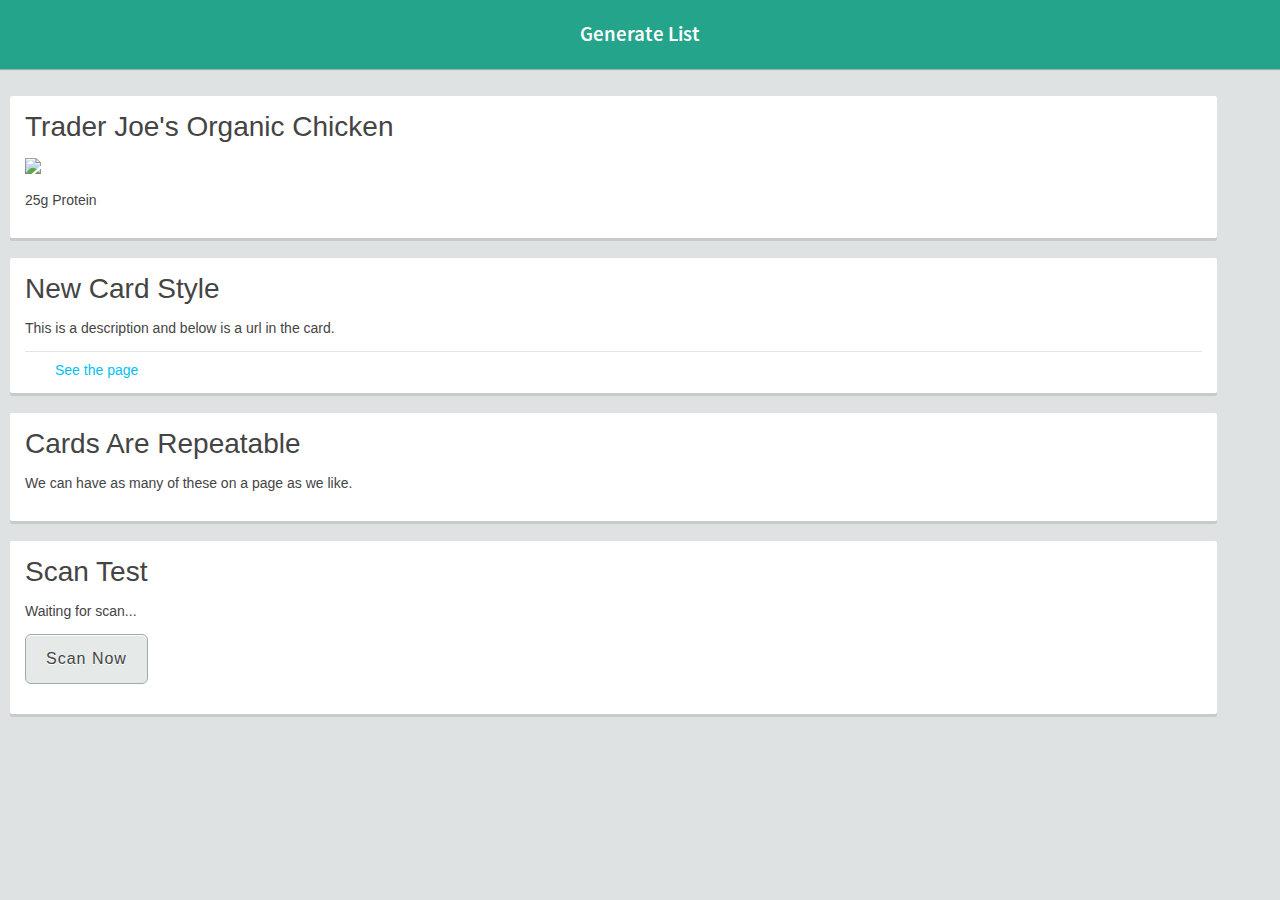
==== generate.html @ 612d846f "asdf" ====
<!DOCTYPE html>
<html>
    <head>
        <meta http-equiv="Content-Type" content="text/html; charset=UTF-8" />
        <meta name="format-detection" content="telephone=no" />
        <meta name="viewport" content="height=device-height,width=device-width,initial-scale=1.0,maximum-scale=1.0" >

        <link rel="stylesheet" type="text/css" href="css/capplication.css" />
        <link rel="stylesheet" type="text/css" href="css/card.css" />
        <link rel="stylesheet" type="text/css" href="css/topcoat-mobile-light.css" />

        <script type="text/javascript" src="js/jquery.min.js"></script>
        

        <title>Supply Source</title>
    </head>
    <body>

        <!-- Home screen -->
        <div class="topcoat-navigation-bar">
            <div class="topcoat-navigation-bar__item center full">
                <h1 class="topcoat-navigation-bar__title">Generate List</h1>
            </div>
        </div> 

            <div data-role="content">
                
                <ul class="now">
                  
                  <li><div class="card">
                    <p class="card-title">Trader Joe's Organic Chicken</p>
                    <p><img src="http://appelfellerarts.com/wp-content/uploads/2012/07/TJ_bsb.jpg" class="full" /></p>
                    <p>25g Protein </p>
                    </div>
                  </li>

                  <li><div class="card">
                    <p class="card-title">New Card Style</p>
                    <p>This is a description and below is a url in the card.</p>
                    <p class="url"><a href="http://www.google.com/landing/now/">See the page</a></p>
                  </div></li>

                  <li><div class="card">
                    <p class="card-title">Cards Are Repeatable</p>
                    <p>We can have as many of these on a page as we like.</p>
                  </div></li>
                
                  <li><div class="card">
                    <p class="card-title">Scan Test</p>
                
                    <p id="barcode">Waiting for scan...</p>
                    <p><button class="topcoat-button" onclick="barcodeScanner()">Scan Now</button></p>
                  </div></li>

                  <div id="barcode"></div>
                </ul>
    
            </div>
        </div>

        <script type="text/javascript" src="cordova.js"></script>
        <script type="text/javascript" src="barcodescanner.js"></script>
        <script type="text/javascript" src="application.js"></script> 

    </body>
</html>
---- css/card.css ----
/* Card Interface */

body {
    background: #e7e7e7;
    min-height: 100%;
    margin: auto;
}
ul.now {
    height: 100%;
    float: left;
    padding: 0;
    /* min-width:100%; */
}
ul.now li {
    float: left;
    list-style: none;
    padding: 10px;
    /* Fix for Android width */
    min-width:94.3%; 
}
div.card {
    background: #fff;
    position: relative;
    padding: 15px;
    box-shadow: 0px 3px rgba( 0, 0, 0, 0.1 );
    color: #444;
    font-size: 14px;
    -moz-border-radius: 2px;
    -webkit-border-radius: 2px;
    border-radius: 2px;
    }
    div.card p {
        margin: 0 0 15px 0;
    }
    div.card p.card-title {
        font-size: 28px;
    }
    div.card p.url {
        border-top: 1px solid #e5e5e5;
        background-image: url('http://www.eriklindemann.com/wp-content/uploads/2013/05/url.png');
        background-repeat: no-repeat;
        padding: 6px 0 0 30px;
        height: 30px;
        display: block;
        margin-bottom: -10px;
    }
    div.card p.url a {
        color: #04bff4;
        text-decoration: none;
        top: 4px;
        display: block;
        position: relative;
    }
    div.card img.full {
    width: 100%;
    /* margin: 0 0 15px -15px; */
    }
---- css/topcoat-mobile-light.css ----
/**
*
* Copyright 2012 Adobe Systems Inc.;
*
* Licensed under the Apache License, Version 2.0 (the "License");
* you may not use this file except in compliance with the License.
* You may obtain a copy of the License at
*
* http://www.apache.org/licenses/LICENSE-2.0
*
* Unless required by applicable law or agreed to in writing, software
* distributed under the License is distributed on an "AS IS" BASIS,
* WITHOUT WARRANTIES OR CONDITIONS OF ANY KIND, either express or implied.
* See the License for the specific language governing permissions and
* limitations under the License.
*
*/

.button-bar {
  display: table;
  table-layout: fixed;
  white-space: nowrap;
  margin: 0;
  padding: 0;
}

.button-bar__item {
  display: table-cell;
  width: auto;
  border-radius: 0;
}

.button-bar__item > input {
  position: absolute;
  overflow: hidden;
  padding: 0;
  border: 0;
  opacity: 0.001;
  z-index: 1;
  vertical-align: top;
  outline: none;
}

.button-bar__button {
  border-radius: inherit;
}

.button-bar__item:disabled {
  opacity: 0.3;
  cursor: default;
  pointer-events: none;
}

/**
*
* Copyright 2012 Adobe Systems Inc.;
*
* Licensed under the Apache License, Version 2.0 (the "License");
* you may not use this file except in compliance with the License.
* You may obtain a copy of the License at
*
* http://www.apache.org/licenses/LICENSE-2.0
*
* Unless required by applicable law or agreed to in writing, software
* distributed under the License is distributed on an "AS IS" BASIS,
* WITHOUT WARRANTIES OR CONDITIONS OF ANY KIND, either express or implied.
* See the License for the specific language governing permissions and
* limitations under the License.
*
*/

/**
*
* Copyright 2012 Adobe Systems Inc.;
*
* Licensed under the Apache License, Version 2.0 (the "License");
* you may not use this file except in compliance with the License.
* You may obtain a copy of the License at
*
* http://www.apache.org/licenses/LICENSE-2.0
*
* Unless required by applicable law or agreed to in writing, software
* distributed under the License is distributed on an "AS IS" BASIS,
* WITHOUT WARRANTIES OR CONDITIONS OF ANY KIND, either express or implied.
* See the License for the specific language governing permissions and
* limitations under the License.
*
*/

/**
*
* Copyright 2012 Adobe Systems Inc.;
*
* Licensed under the Apache License, Version 2.0 (the "License");
* you may not use this file except in compliance with the License.
* You may obtain a copy of the License at
*
* http://www.apache.org/licenses/LICENSE-2.0
*
* Unless required by applicable law or agreed to in writing, software
* distributed under the License is distributed on an "AS IS" BASIS,
* WITHOUT WARRANTIES OR CONDITIONS OF ANY KIND, either express or implied.
* See the License for the specific language governing permissions and
* limitations under the License.
*
*/

.button,
.topcoat-button,
.topcoat-button--quiet,
.topcoat-button--large,
.topcoat-button--large--quiet,
.topcoat-button--cta,
.topcoat-button--large--cta,
.topcoat-button-bar__button,
.topcoat-button-bar__button--large {
  position: relative;
  display: inline-block;
  vertical-align: top;
  -moz-box-sizing: border-box;
  box-sizing: border-box;
  background-clip: padding-box;
  padding: 0;
  margin: 0;
  font: inherit;
  color: inherit;
  background: transparent;
  border: none;
  cursor: default;
  -webkit-user-select: none;
  -moz-user-select: none;
  -ms-user-select: none;
  user-select: none;
  text-overflow: ellipsis;
  white-space: nowrap;
  overflow: hidden;
  text-decoration: none;
}

.button--quiet {
  background: transparent;
  border: 1px solid transparent;
  box-shadow: none;
}

.button--disabled,
.topcoat-button:disabled,
.topcoat-button--quiet:disabled,
.topcoat-button--large:disabled,
.topcoat-button--large--quiet:disabled,
.topcoat-button--cta:disabled,
.topcoat-button--large--cta:disabled,
.topcoat-button-bar__button:disabled,
.topcoat-button-bar__button--large:disabled {
  opacity: 0.3;
  cursor: default;
  pointer-events: none;
}

.topcoat-button,
.topcoat-button--quiet,
.topcoat-button--large,
.topcoat-button--large--quiet,
.topcoat-button--cta,
.topcoat-button--large--cta,
.topcoat-button-bar__button,
.topcoat-button-bar__button--large {
  padding: 0 1.25rem;
  font-size: 16px;
  line-height: 3rem;
  letter-spacing: 1px;
  color: #454545;
  text-shadow: 0 1px #fff;
  vertical-align: top;
  background-color: #e5e9e8;
  box-shadow: inset 0 1px #fff;
  border: 1px solid #9daca9;
  border-radius: 6px;
}

.topcoat-button:hover,
.topcoat-button--quiet:hover,
.topcoat-button--large:hover,
.topcoat-button--large--quiet:hover,
.topcoat-button-bar__button:hover,
.topcoat-button-bar__button--large:hover {
  background-color: #eff1f1;
}

.topcoat-button:focus,
.topcoat-button--quiet:focus,
.topcoat-button--quiet:hover:focus,
.topcoat-button--large:focus,
.topcoat-button--large--quiet:focus,
.topcoat-button--large--quiet:hover:focus,
.topcoat-button--cta:focus,
.topcoat-button--large--cta:focus,
.topcoat-button-bar__button:focus,
.topcoat-button-bar__button--large:focus {
  border: 1px solid #0036ff;
  box-shadow: inset 0 1px rgba(255,255,255,0.36), 0 0 0 2px #6fb5f1;
  outline: 0;
}

.topcoat-button:active,
.topcoat-button--large:active,
.topcoat-button-bar__button:active,
.topcoat-button-bar__button--large:active,
:checked + .topcoat-button-bar__button {
  border: 1px solid #9daca9;
  background-color: #d2d6d6;
  box-shadow: inset 0 1px rgba(0,0,0,0.1);
}

.topcoat-button--quiet {
  background: transparent;
  border: 1px solid transparent;
  box-shadow: none;
}

.topcoat-button--quiet:hover,
.topcoat-button--large--quiet:hover {
  text-shadow: 0 1px #fff;
  border: 1px solid #9daca9;
  box-shadow: inset 0 1px #fff;
}

.topcoat-button--quiet:active,
.topcoat-button--quiet:focus:active,
.topcoat-button--large--quiet:active,
.topcoat-button--large--quiet:focus:active {
  color: #454545;
  text-shadow: 0 1px #fff;
  background-color: #d2d6d6;
  border: 1px solid #9daca9;
  box-shadow: inset 0 1px rgba(0,0,0,0.1);
}

.topcoat-button--large,
.topcoat-button--large--quiet,
.topcoat-button-bar__button--large {
  font-size: 1.3rem;
  font-weight: 400;
  line-height: 4.375rem;
  padding: 0 1.25rem;
}

.topcoat-button--large--quiet {
  background: transparent;
  border: 1px solid transparent;
  box-shadow: none;
}

.topcoat-button--cta,
.topcoat-button--large--cta {
  border: 1px solid #134f7f;
  background-color: #288edf;
  box-shadow: inset 0 1px rgba(255,255,255,0.36);
  color: #fff;
  font-weight: 500;
  text-shadow: 0 -1px rgba(0,0,0,0.36);
}

.topcoat-button--cta:hover,
.topcoat-button--large--cta:hover {
  background-color: #4ca1e4;
}

.topcoat-button--cta:active,
.topcoat-button--large--cta:active {
  background-color: #1e7dc8;
  box-shadow: inset 0 1px rgba(0,0,0,0.12);
}

.topcoat-button--large--cta {
  font-size: 1.3rem;
  font-weight: 400;
  line-height: 4.375rem;
  padding: 0 1.25rem;
}

.button-bar,
.topcoat-button-bar {
  display: table;
  table-layout: fixed;
  white-space: nowrap;
  margin: 0;
  padding: 0;
}

.button-bar__item,
.topcoat-button-bar__item {
  display: table-cell;
  width: auto;
  border-radius: 0;
}

.button-bar__item > input,
.topcoat-button-bar__item > input {
  position: absolute;
  overflow: hidden;
  padding: 0;
  border: 0;
  opacity: 0.001;
  z-index: 1;
  vertical-align: top;
  outline: none;
}

.button-bar__button {
  border-radius: inherit;
}

.button-bar__item:disabled {
  opacity: 0.3;
  cursor: default;
  pointer-events: none;
}

/* topdoc
  name: Button Bar
  description: Component of grouped buttons
  modifiers:
    :disabled: Disabled state
  markup:
    <div class="topcoat-button-bar">
      <div class="topcoat-button-bar__item">
        <button class="topcoat-button-bar__button">One</button>
      </div>
      <div class="topcoat-button-bar__item">
        <button class="topcoat-button-bar__button">Two</button>
      </div>
      <div class="topcoat-button-bar__item">
        <button class="topcoat-button-bar__button">Three</button>
      </div>
    </div>
  examples:
    mobile button bar: http://codepen.io/Topcoat/pen/kdKyg
  tags:
    - desktop
    - light
    - dark
    - mobile
    - button
    - group
    - bar
*/

.topcoat-button-bar > .topcoat-button-bar__item:first-child {
  border-top-left-radius: 6px;
  border-bottom-left-radius: 6px;
}

.topcoat-button-bar > .topcoat-button-bar__item:last-child {
  border-top-right-radius: 6px;
  border-bottom-right-radius: 6px;
}

.topcoat-button-bar__item:first-child > .topcoat-button-bar__button,
.topcoat-button-bar__item:first-child > .topcoat-button-bar__button--large {
  border-right: none;
}

.topcoat-button-bar__item:last-child > .topcoat-button-bar__button,
.topcoat-button-bar__item:last-child > .topcoat-button-bar__button--large {
  border-left: none;
}

.topcoat-button-bar__button {
  border-radius: inherit;
}

.topcoat-button-bar__button:focus,
.topcoat-button-bar__button--large:focus {
  z-index: 1;
}

/* topdoc
  name: Large Button Bar
  description: A button bar, only larger
  modifiers:
    :disabled: Disabled state
  markup:
    <div class="topcoat-button-bar">
      <div class="topcoat-button-bar__item">
        <button class="topcoat-button-bar__button--large">One</button>
      </div>
      <div class="topcoat-button-bar__item">
        <button class="topcoat-button-bar__button--large">Two</button>
      </div>
      <div class="topcoat-button-bar__item">
        <button class="topcoat-button-bar__button--large">Three</button>
      </div>
    </div>
  tags:
    - desktop
    - light
    - dark
    - mobile
    - button
    - group
    - bar
    - large
*/

.topcoat-button-bar__button--large {
  border-radius: inherit;
}

/**
*
* Copyright 2012 Adobe Systems Inc.;
*
* Licensed under the Apache License, Version 2.0 (the "License");
* you may not use this file except in compliance with the License.
* You may obtain a copy of the License at
*
* http://www.apache.org/licenses/LICENSE-2.0
*
* Unless required by applicable law or agreed to in writing, software
* distributed under the License is distributed on an "AS IS" BASIS,
* WITHOUT WARRANTIES OR CONDITIONS OF ANY KIND, either express or implied.
* See the License for the specific language governing permissions and
* limitations under the License.
*
*/

.button {
  position: relative;
  display: inline-block;
  vertical-align: top;
  -moz-box-sizing: border-box;
  box-sizing: border-box;
  background-clip: padding-box;
  padding: 0;
  margin: 0;
  font: inherit;
  color: inherit;
  background: transparent;
  border: none;
  cursor: default;
  -webkit-user-select: none;
  -moz-user-select: none;
  -ms-user-select: none;
  user-select: none;
  text-overflow: ellipsis;
  white-space: nowrap;
  overflow: hidden;
  text-decoration: none;
}

.button--quiet {
  background: transparent;
  border: 1px solid transparent;
  box-shadow: none;
}

.button--disabled {
  opacity: 0.3;
  cursor: default;
  pointer-events: none;
}

/**
*
* Copyright 2012 Adobe Systems Inc.;
*
* Licensed under the Apache License, Version 2.0 (the "License");
* you may not use this file except in compliance with the License.
* You may obtain a copy of the License at
*
* http://www.apache.org/licenses/LICENSE-2.0
*
* Unless required by applicable law or agreed to in writing, software
* distributed under the License is distributed on an "AS IS" BASIS,
* WITHOUT WARRANTIES OR CONDITIONS OF ANY KIND, either express or implied.
* See the License for the specific language governing permissions and
* limitations under the License.
*
*/

/**
*
* Copyright 2012 Adobe Systems Inc.;
*
* Licensed under the Apache License, Version 2.0 (the "License");
* you may not use this file except in compliance with the License.
* You may obtain a copy of the License at
*
* http://www.apache.org/licenses/LICENSE-2.0
*
* Unless required by applicable law or agreed to in writing, software
* distributed under the License is distributed on an "AS IS" BASIS,
* WITHOUT WARRANTIES OR CONDITIONS OF ANY KIND, either express or implied.
* See the License for the specific language governing permissions and
* limitations under the License.
*
*/

/**
*
* Copyright 2012 Adobe Systems Inc.;
*
* Licensed under the Apache License, Version 2.0 (the "License");
* you may not use this file except in compliance with the License.
* You may obtain a copy of the License at
*
* http://www.apache.org/licenses/LICENSE-2.0
*
* Unless required by applicable law or agreed to in writing, software
* distributed under the License is distributed on an "AS IS" BASIS,
* WITHOUT WARRANTIES OR CONDITIONS OF ANY KIND, either express or implied.
* See the License for the specific language governing permissions and
* limitations under the License.
*
*/

.button,
.topcoat-button,
.topcoat-button--quiet,
.topcoat-button--large,
.topcoat-button--large--quiet,
.topcoat-button--cta,
.topcoat-button--large--cta {
  position: relative;
  display: inline-block;
  vertical-align: top;
  -moz-box-sizing: border-box;
  box-sizing: border-box;
  background-clip: padding-box;
  padding: 0;
  margin: 0;
  font: inherit;
  color: inherit;
  background: transparent;
  border: none;
  cursor: default;
  -webkit-user-select: none;
  -moz-user-select: none;
  -ms-user-select: none;
  user-select: none;
  text-overflow: ellipsis;
  white-space: nowrap;
  overflow: hidden;
  text-decoration: none;
}

.button--quiet {
  background: transparent;
  border: 1px solid transparent;
  box-shadow: none;
}

.button--disabled,
.topcoat-button:disabled,
.topcoat-button--quiet:disabled,
.topcoat-button--large:disabled,
.topcoat-button--large--quiet:disabled,
.topcoat-button--cta:disabled,
.topcoat-button--large--cta:disabled {
  opacity: 0.3;
  cursor: default;
  pointer-events: none;
}

/* topdoc
  name: Button
  description: A simple button
  modifiers:
    :active: Active state
    :disabled: Disabled state
    :hover: Hover state
    :focus: Focused
  markup:
    <button class="topcoat-button">Button</button>
    <button class="topcoat-button" disabled>Button</button>
  examples:
    mobile button: http://codepen.io/Topcoat/pen/DpKtf
  tags:
    - desktop
    - light
    - mobile
    - button
*/

.topcoat-button,
.topcoat-button--quiet,
.topcoat-button--large,
.topcoat-button--large--quiet,
.topcoat-button--cta,
.topcoat-button--large--cta {
  padding: 0 1.25rem;
  font-size: 16px;
  line-height: 3rem;
  letter-spacing: 1px;
  color: #454545;
  text-shadow: 0 1px #fff;
  vertical-align: top;
  background-color: #e5e9e8;
  box-shadow: inset 0 1px #fff;
  border: 1px solid #9daca9;
  border-radius: 6px;
}

.topcoat-button:hover,
.topcoat-button--quiet:hover,
.topcoat-button--large:hover,
.topcoat-button--large--quiet:hover {
  background-color: #eff1f1;
}

.topcoat-button:focus,
.topcoat-button--quiet:focus,
.topcoat-button--quiet:hover:focus,
.topcoat-button--large:focus,
.topcoat-button--large--quiet:focus,
.topcoat-button--large--quiet:hover:focus,
.topcoat-button--cta:focus,
.topcoat-button--large--cta:focus {
  border: 1px solid #0036ff;
  box-shadow: inset 0 1px rgba(255,255,255,0.36), 0 0 0 2px #6fb5f1;
  outline: 0;
}

.topcoat-button:active,
.topcoat-button--large:active {
  border: 1px solid #9daca9;
  background-color: #d2d6d6;
  box-shadow: inset 0 1px rgba(0,0,0,0.1);
}

/* topdoc
  name: Quiet Button
  description: A simple, yet quiet button
  modifiers:
    :active: Quiet button active state
    :disabled: Disabled state
    :hover: Hover state
    :focus: Focused
  markup:
    <button class="topcoat-button--quiet">Button</button>
    <button class="topcoat-button--quiet" disabled>Button</button>
  tags:
    - desktop
    - light
    - mobile
    - button
    - quiet
*/

.topcoat-button--quiet {
  background: transparent;
  border: 1px solid transparent;
  box-shadow: none;
}

.topcoat-button--quiet:hover,
.topcoat-button--large--quiet:hover {
  text-shadow: 0 1px #fff;
  border: 1px solid #9daca9;
  box-shadow: inset 0 1px #fff;
}

.topcoat-button--quiet:active,
.topcoat-button--quiet:focus:active,
.topcoat-button--large--quiet:active,
.topcoat-button--large--quiet:focus:active {
  color: #454545;
  text-shadow: 0 1px #fff;
  background-color: #d2d6d6;
  border: 1px solid #9daca9;
  box-shadow: inset 0 1px rgba(0,0,0,0.1);
}

/* topdoc
  name: Large Button
  description: A big ol button
  modifiers:
    :active: Active state
    :disabled: Disabled state
    :hover: Hover state
    :focus: Focused
  markup:
    <button class="topcoat-button--large" >Button</button>
    <button class="topcoat-button--large" disabled>Button</button>
  tags:
    - desktop
    - light
    - mobile
    - button
    - large
*/

.topcoat-button--large,
.topcoat-button--large--quiet {
  font-size: 1.3rem;
  font-weight: 400;
  line-height: 4.375rem;
  padding: 0 1.25rem;
}

/* topdoc
  name: Large Quiet Button
  description: A large, yet quiet button
  modifiers:
    :active: Active state
    :disabled: Disabled state
    :hover: Hover state
    :focus: Focused
  markup:
    <button class="topcoat-button--large--quiet" >Button</button>
    <button class="topcoat-button--large--quiet" disabled>Button</button>
  tags:
    - desktop
    - light
    - mobile
    - button
    - large
    - quiet
*/

.topcoat-button--large--quiet {
  background: transparent;
  border: 1px solid transparent;
  box-shadow: none;
}

/* topdoc
  name: Call To Action Button
  description: A CALL TO ARMS, er, ACTION!
  modifiers:
    :active: Active state
    :disabled: Disabled state
    :hover: Hover state
    :focus: Focused
  markup:
    <button class="topcoat-button--cta" >Button</button>
    <button class="topcoat-button--cta" disabled>Button</button>
  tags:
    - desktop
    - light
    - mobile
    - button
    - call to action
*/

.topcoat-button--cta,
.topcoat-button--large--cta {
  border: 1px solid #134f7f;
  background-color: #288edf;
  box-shadow: inset 0 1px rgba(255,255,255,0.36);
  color: #fff;
  font-weight: 500;
  text-shadow: 0 -1px rgba(0,0,0,0.36);
}

.topcoat-button--cta:hover,
.topcoat-button--large--cta:hover {
  background-color: #4ca1e4;
}

.topcoat-button--cta:active,
.topcoat-button--large--cta:active {
  background-color: #1e7dc8;
  box-shadow: inset 0 1px rgba(0,0,0,0.12);
}

/* topdoc
  name: Large Call To Action Button
  description: Like call to action, but bigger
  modifiers:
    :active: Active state
    :disabled: Disabled state
    :hover: Hover state
    :focus: Focused
  markup:
    <button class="topcoat-button--large--cta" >Button</button>
    <button class="topcoat-button--large--cta" disabled>Button</button>
  tags:
    - desktop
    - light
    - mobile
    - button
    - large
    - call to action
*/

.topcoat-button--large--cta {
  font-size: 1.3rem;
  font-weight: 400;
  line-height: 4.375rem;
  padding: 0 1.25rem;
}

/**
*
* Copyright 2012 Adobe Systems Inc.;
*
* Licensed under the Apache License, Version 2.0 (the "License");
* you may not use this file except in compliance with the License.
* You may obtain a copy of the License at
*
* http://www.apache.org/licenses/LICENSE-2.0
*
* Unless required by applicable law or agreed to in writing, software
* distributed under the License is distributed on an "AS IS" BASIS,
* WITHOUT WARRANTIES OR CONDITIONS OF ANY KIND, either express or implied.
* See the License for the specific language governing permissions and
* limitations under the License.
*
*/

input[type="checkbox"] {
  position: absolute;
  overflow: hidden;
  padding: 0;
  border: 0;
  opacity: 0.001;
  z-index: 1;
  vertical-align: top;
  outline: none;
}

.checkbox {
  -moz-box-sizing: border-box;
  box-sizing: border-box;
  background-clip: padding-box;
  position: relative;
  display: inline-block;
  vertical-align: top;
  cursor: default;
  -webkit-user-select: none;
  -moz-user-select: none;
  -ms-user-select: none;
  user-select: none;
}

.checkbox__label {
  position: relative;
  display: inline-block;
  vertical-align: top;
  cursor: default;
  -webkit-user-select: none;
  -moz-user-select: none;
  -ms-user-select: none;
  user-select: none;
}

.checkbox--disabled {
  opacity: 0.3;
  cursor: default;
  pointer-events: none;
}

.checkbox:before,
.checkbox:after {
  content: '';
  position: absolute;
}

.checkbox:before {
  -moz-box-sizing: border-box;
  box-sizing: border-box;
  background-clip: padding-box;
}

/**
*
* Copyright 2012 Adobe Systems Inc.;
*
* Licensed under the Apache License, Version 2.0 (the "License");
* you may not use this file except in compliance with the License.
* You may obtain a copy of the License at
*
* http://www.apache.org/licenses/LICENSE-2.0
*
* Unless required by applicable law or agreed to in writing, software
* distributed under the License is distributed on an "AS IS" BASIS,
* WITHOUT WARRANTIES OR CONDITIONS OF ANY KIND, either express or implied.
* See the License for the specific language governing permissions and
* limitations under the License.
*
*/

/**
*
* Copyright 2012 Adobe Systems Inc.;
*
* Licensed under the Apache License, Version 2.0 (the "License");
* you may not use this file except in compliance with the License.
* You may obtain a copy of the License at
*
* http://www.apache.org/licenses/LICENSE-2.0
*
* Unless required by applicable law or agreed to in writing, software
* distributed under the License is distributed on an "AS IS" BASIS,
* WITHOUT WARRANTIES OR CONDITIONS OF ANY KIND, either express or implied.
* See the License for the specific language governing permissions and
* limitations under the License.
*
*/

/**
*
* Copyright 2012 Adobe Systems Inc.;
*
* Licensed under the Apache License, Version 2.0 (the "License");
* you may not use this file except in compliance with the License.
* You may obtain a copy of the License at
*
* http://www.apache.org/licenses/LICENSE-2.0
*
* Unless required by applicable law or agreed to in writing, software
* distributed under the License is distributed on an "AS IS" BASIS,
* WITHOUT WARRANTIES OR CONDITIONS OF ANY KIND, either express or implied.
* See the License for the specific language governing permissions and
* limitations under the License.
*
*/

input[type="checkbox"] {
  position: absolute;
  overflow: hidden;
  padding: 0;
  border: 0;
  opacity: 0.001;
  z-index: 1;
  vertical-align: top;
  outline: none;
}

.checkbox,
.topcoat-checkbox__checkmark {
  -moz-box-sizing: border-box;
  box-sizing: border-box;
  background-clip: padding-box;
  position: relative;
  display: inline-block;
  vertical-align: top;
  cursor: default;
  -webkit-user-select: none;
  -moz-user-select: none;
  -ms-user-select: none;
  user-select: none;
}

.checkbox__label,
.topcoat-checkbox {
  position: relative;
  display: inline-block;
  vertical-align: top;
  cursor: default;
  -webkit-user-select: none;
  -moz-user-select: none;
  -ms-user-select: none;
  user-select: none;
}

.checkbox--disabled,
input[type="checkbox"]:disabled + .topcoat-checkbox__checkmark {
  opacity: 0.3;
  cursor: default;
  pointer-events: none;
}

.checkbox:before,
.checkbox:after,
.topcoat-checkbox__checkmark:before,
.topcoat-checkbox__checkmark:after {
  content: '';
  position: absolute;
}

.checkbox:before,
.topcoat-checkbox__checkmark:before {
  -moz-box-sizing: border-box;
  box-sizing: border-box;
  background-clip: padding-box;
}

/* topdoc
  name: Checkbox
  description: Default skin for Topcoat checkbox
  modifiers:
    :focus: Focus state
    :disabled: Disabled state
  markup:
    <label class="topcoat-checkbox">
      <input type="checkbox">
      <div class="topcoat-checkbox__checkmark"></div>
      Default
    </label>
    <br>
    <br>
    <label class="topcoat-checkbox">
      <input type="checkbox" disabled>
      <div class="topcoat-checkbox__checkmark"></div>
      Disabled
    </label>
  examples:
    mobile checkbox: http://codepen.io/Topcoat/pen/piHcs
  tags:
    - desktop
    - light
    - mobile
    - checkbox
*/

.topcoat-checkbox__checkmark {
  height: 2rem;
}

input[type="checkbox"] {
  height: 2rem;
  width: 2rem;
  margin-top: 0;
  margin-right: -2rem;
  margin-bottom: -2rem;
  margin-left: 0;
}

input[type="checkbox"]:checked + .topcoat-checkbox__checkmark:after {
  opacity: 1;
}

.topcoat-checkbox {
  line-height: 2rem;
}

.topcoat-checkbox__checkmark:before {
  width: 2rem;
  height: 2rem;
  background: #e5e9e8;
  border: 1px solid #9daca9;
  border-radius: 3px;
  box-shadow: inset 0 1px #fff;
}

.topcoat-checkbox__checkmark {
  width: 2rem;
  height: 2rem;
}

.topcoat-checkbox__checkmark:after {
  top: 1px;
  left: 2px;
  opacity: 0;
  width: 28px;
  height: 11px;
  background: transparent;
  border: 7px solid #454545;
  border-width: 7px;
  border-top: none;
  border-right: none;
  border-radius: 2px;
  -webkit-transform: rotate(-50deg);
  -ms-transform: rotate(-50deg);
  transform: rotate(-50deg);
}

input[type="checkbox"]:focus + .topcoat-checkbox__checkmark:before {
  border: 1px solid #0036ff;
  box-shadow: inset 0 1px rgba(255,255,255,0.36), 0 0 0 2px #6fb5f1;
}

input[type="checkbox"]:active + .topcoat-checkbox__checkmark:before {
  border: 1px solid #9daca9;
  background-color: #d2d6d6;
  box-shadow: inset 0 1px rgba(0,0,0,0.1);
}

input[type="checkbox"]:disabled:active + .topcoat-checkbox__checkmark:before {
  border: 1px solid #9daca9;
  background: #e5e9e8;
  box-shadow: inset 0 1px #fff;
}

/**
*
* Copyright 2012 Adobe Systems Inc.;
*
* Licensed under the Apache License, Version 2.0 (the "License");
* you may not use this file except in compliance with the License.
* You may obtain a copy of the License at
*
* http://www.apache.org/licenses/LICENSE-2.0
*
* Unless required by applicable law or agreed to in writing, software
* distributed under the License is distributed on an "AS IS" BASIS,
* WITHOUT WARRANTIES OR CONDITIONS OF ANY KIND, either express or implied.
* See the License for the specific language governing permissions and
* limitations under the License.
*
*/

/**
*
* Copyright 2012 Adobe Systems Inc.;
*
* Licensed under the Apache License, Version 2.0 (the "License");
* you may not use this file except in compliance with the License.
* You may obtain a copy of the License at
*
* http://www.apache.org/licenses/LICENSE-2.0
*
* Unless required by applicable law or agreed to in writing, software
* distributed under the License is distributed on an "AS IS" BASIS,
* WITHOUT WARRANTIES OR CONDITIONS OF ANY KIND, either express or implied.
* See the License for the specific language governing permissions and
* limitations under the License.
*
*/

.button,
.topcoat-icon-button,
.topcoat-icon-button--quiet,
.topcoat-icon-button--large,
.topcoat-icon-button--large--quiet {
  position: relative;
  display: inline-block;
  vertical-align: top;
  -moz-box-sizing: border-box;
  box-sizing: border-box;
  background-clip: padding-box;
  padding: 0;
  margin: 0;
  font: inherit;
  color: inherit;
  background: transparent;
  border: none;
  cursor: default;
  -webkit-user-select: none;
  -moz-user-select: none;
  -ms-user-select: none;
  user-select: none;
  text-overflow: ellipsis;
  white-space: nowrap;
  overflow: hidden;
  text-decoration: none;
}

.button--quiet {
  background: transparent;
  border: 1px solid transparent;
  box-shadow: none;
}

.button--disabled,
.topcoat-icon-button:disabled,
.topcoat-icon-button--quiet:disabled,
.topcoat-icon-button--large:disabled,
.topcoat-icon-button--large--quiet:disabled {
  opacity: 0.3;
  cursor: default;
  pointer-events: none;
}

/* topdoc
  name: Icon Button
  description: Like button, but it has an icon.
  modifiers:
    :active: Active state
    :disabled: Disabled state
    :hover: Hover state
    :focus: Focused
  markup:
    <button class="topcoat-icon-button">
      <span class="topcoat-icon" style="background-color:#A5A7A7;"></span>
    </button>
    <button class="topcoat-icon-button" disabled>
      <span class="topcoat-icon" style="background-color:#A5A7A7;"></span>
    </button>
  tags:
    - desktop
    - light
    - mobile
    - button
    - icon
*/

.topcoat-icon-button,
.topcoat-icon-button--quiet,
.topcoat-icon-button--large,
.topcoat-icon-button--large--quiet {
  padding: 0 0.75rem;
  line-height: 3rem;
  letter-spacing: 1px;
  color: #454545;
  text-shadow: 0 1px #fff;
  vertical-align: baseline;
  background-color: #e5e9e8;
  box-shadow: inset 0 1px #fff;
  border: 1px solid #9daca9;
  border-radius: 6px;
}

.topcoat-icon-button:hover,
.topcoat-icon-button--quiet:hover,
.topcoat-icon-button--large:hover,
.topcoat-icon-button--large--quiet:hover {
  background-color: #eff1f1;
}

.topcoat-icon-button:focus,
.topcoat-icon-button--quiet:focus,
.topcoat-icon-button--quiet:hover:focus,
.topcoat-icon-button--large:focus,
.topcoat-icon-button--large--quiet:focus,
.topcoat-icon-button--large--quiet:hover:focus {
  border: 1px solid #0036ff;
  box-shadow: inset 0 1px rgba(255,255,255,0.36), 0 0 0 2px #6fb5f1;
  outline: 0;
}

.topcoat-icon-button:active,
.topcoat-icon-button--large:active {
  border: 1px solid #9daca9;
  background-color: #d2d6d6;
  box-shadow: inset 0 1px rgba(0,0,0,0.1);
}

/* topdoc
  name: Quiet Icon Button
  description: Like quiet button, but it has an icon.
  modifiers:
    :active: Active state
    :disabled: Disabled state
    :hover: Hover state
    :focus: Focused
  markup:
    <button class="topcoat-icon-button--quiet">
      <span class="topcoat-icon" style="background-color:#A5A7A7;"></span>
    </button>
    <button class="topcoat-icon-button--quiet" disabled>
      <span class="topcoat-icon" style="background-color:#A5A7A7;"></span>
    </button>
  tags:
    - desktop
    - light
    - mobile
    - button
    - icon
    - quiet
*/

.topcoat-icon-button--quiet {
  background: transparent;
  border: 1px solid transparent;
  box-shadow: none;
}

.topcoat-icon-button--quiet:hover,
.topcoat-icon-button--large--quiet:hover {
  text-shadow: 0 1px #fff;
  border: 1px solid #9daca9;
  box-shadow: inset 0 1px #fff;
}

.topcoat-icon-button--quiet:active,
.topcoat-icon-button--quiet:focus:active,
.topcoat-icon-button--large--quiet:active,
.topcoat-icon-button--large--quiet:focus:active {
  color: #454545;
  text-shadow: 0 1px #fff;
  background-color: #d2d6d6;
  border: 1px solid #9daca9;
  box-shadow: inset 0 1px rgba(0,0,0,0.1);
}

/* topdoc
  name: Large Icon Button
  description: Like large button, but it has an icon.
  modifiers:
    :active: Active state
    :disabled: Disabled state
    :hover: Hover state
    :focus: Focused
  markup:
    <button class="topcoat-icon-button--large">
      <span class="topcoat-icon--large" style="background-color:#A5A7A7;"></span>
    </button>
    <button class="topcoat-icon-button--large" disabled>
      <span class="topcoat-icon--large" style="background-color:#A5A7A7;"></span>
    </button>
  tags:
    - desktop
    - light
    - mobile
    - button
    - icon
    - large
*/

.topcoat-icon-button--large,
.topcoat-icon-button--large--quiet {
  width: 4.375rem;
  height: 4.375rem;
  line-height: 4.375rem;
}

/* topdoc
  name: Large Quiet Icon Button
  description: Like large button, but it has an icon and this one is quiet.
  modifiers:
    :active: Active state
    :disabled: Disabled state
    :hover: Hover state
  markup:
    <button class="topcoat-icon-button--large--quiet">
      <span class="topcoat-icon--large" style="background-color:#A5A7A7;"></span>
    </button>
    <button class="topcoat-icon-button--large--quiet" disabled>
      <span class="topcoat-icon--large" style="background-color:#A5A7A7;"></span>
    </button>
  tags:
    - desktop
    - light
    - mobile
    - button
    - icon
    - large
    - quiet
*/

.topcoat-icon-button--large--quiet {
  background: transparent;
  border: 1px solid transparent;
  box-shadow: none;
}

.topcoat-icon,
.topcoat-icon--large {
  position: relative;
  display: inline-block;
  vertical-align: top;
  overflow: hidden;
  width: 1.62rem;
  height: 1.62rem;
  vertical-align: middle;
  top: -1px;
}

.topcoat-icon--large {
  width: 2.499999998125rem;
  height: 2.499999998125rem;
  top: -2px;
}

/**
*
* Copyright 2012 Adobe Systems Inc.;
*
* Licensed under the Apache License, Version 2.0 (the "License");
* you may not use this file except in compliance with the License.
* You may obtain a copy of the License at
*
* http://www.apache.org/licenses/LICENSE-2.0
*
* Unless required by applicable law or agreed to in writing, software
* distributed under the License is distributed on an "AS IS" BASIS,
* WITHOUT WARRANTIES OR CONDITIONS OF ANY KIND, either express or implied.
* See the License for the specific language governing permissions and
* limitations under the License.
*
*/

/**
*
* Copyright 2012 Adobe Systems Inc.;
*
* Licensed under the Apache License, Version 2.0 (the "License");
* you may not use this file except in compliance with the License.
* You may obtain a copy of the License at
*
* http://www.apache.org/licenses/LICENSE-2.0
*
* Unless required by applicable law or agreed to in writing, software
* distributed under the License is distributed on an "AS IS" BASIS,
* WITHOUT WARRANTIES OR CONDITIONS OF ANY KIND, either express or implied.
* See the License for the specific language governing permissions and
* limitations under the License.
*
*/

.input {
  padding: 0;
  margin: 0;
  font: inherit;
  color: inherit;
  background: transparent;
  border: none;
  -moz-box-sizing: border-box;
  box-sizing: border-box;
  background-clip: padding-box;
  vertical-align: top;
  outline: none;
}

.input:disabled {
  opacity: 0.3;
  cursor: default;
  pointer-events: none;
}

/**
*
* Copyright 2012 Adobe Systems Inc.;
*
* Licensed under the Apache License, Version 2.0 (the "License");
* you may not use this file except in compliance with the License.
* You may obtain a copy of the License at
*
* http://www.apache.org/licenses/LICENSE-2.0
*
* Unless required by applicable law or agreed to in writing, software
* distributed under the License is distributed on an "AS IS" BASIS,
* WITHOUT WARRANTIES OR CONDITIONS OF ANY KIND, either express or implied.
* See the License for the specific language governing permissions and
* limitations under the License.
*
*/

/**
*
* Copyright 2012 Adobe Systems Inc.;
*
* Licensed under the Apache License, Version 2.0 (the "License");
* you may not use this file except in compliance with the License.
* You may obtain a copy of the License at
*
* http://www.apache.org/licenses/LICENSE-2.0
*
* Unless required by applicable law or agreed to in writing, software
* distributed under the License is distributed on an "AS IS" BASIS,
* WITHOUT WARRANTIES OR CONDITIONS OF ANY KIND, either express or implied.
* See the License for the specific language governing permissions and
* limitations under the License.
*
*/

.list {
  padding: 0;
  margin: 0;
  font: inherit;
  color: inherit;
  background: transparent;
  border: none;
  cursor: default;
  -webkit-user-select: none;
  -moz-user-select: none;
  -ms-user-select: none;
  user-select: none;
  overflow: auto;
  -webkit-overflow-scrolling: touch;
}

.list__header {
  margin: 0;
}

.list__container {
  padding: 0;
  margin: 0;
  list-style-type: none;
}

.list__item {
  margin: 0;
  padding: 0;
}

/**
*
* Copyright 2012 Adobe Systems Inc.;
*
* Licensed under the Apache License, Version 2.0 (the "License");
* you may not use this file except in compliance with the License.
* You may obtain a copy of the License at
*
* http://www.apache.org/licenses/LICENSE-2.0
*
* Unless required by applicable law or agreed to in writing, software
* distributed under the License is distributed on an "AS IS" BASIS,
* WITHOUT WARRANTIES OR CONDITIONS OF ANY KIND, either express or implied.
* See the License for the specific language governing permissions and
* limitations under the License.
*
*/

/**
*
* Copyright 2012 Adobe Systems Inc.;
*
* Licensed under the Apache License, Version 2.0 (the "License");
* you may not use this file except in compliance with the License.
* You may obtain a copy of the License at
*
* http://www.apache.org/licenses/LICENSE-2.0
*
* Unless required by applicable law or agreed to in writing, software
* distributed under the License is distributed on an "AS IS" BASIS,
* WITHOUT WARRANTIES OR CONDITIONS OF ANY KIND, either express or implied.
* See the License for the specific language governing permissions and
* limitations under the License.
*
*/

.list,
.topcoat-list {
  padding: 0;
  margin: 0;
  font: inherit;
  color: inherit;
  background: transparent;
  border: none;
  cursor: default;
  -webkit-user-select: none;
  -moz-user-select: none;
  -ms-user-select: none;
  user-select: none;
  overflow: auto;
  -webkit-overflow-scrolling: touch;
}

.list__header,
.topcoat-list__header {
  margin: 0;
}

.list__container,
.topcoat-list__container {
  padding: 0;
  margin: 0;
  list-style-type: none;
}

.list__item,
.topcoat-list__item {
  margin: 0;
  padding: 0;
}

/* topdoc
  name: List
  description: Topcoat default list skin
  markup:
    <div class="topcoat-list">
      <h3 class="topcoat-list__header">Category</h3>
      <ul class="topcoat-list__container">
        <li class="topcoat-list__item">
          Item
        </li>
        <li class="topcoat-list__item">
          Item
        </li>
        <li class="topcoat-list__item">
          Item
        </li>
      </ul>
    </div>
  tags:
    - mobile
    - list
*/

.topcoat-list {
  border-top: 1px solid #9daca9;
  border-bottom: 1px solid #fff;
  background-color: #e5e9e8;
}

.topcoat-list__header {
  padding: 4px 20px;
  font-size: 0.9em;
  font-weight: 400;
  background-color: #d2d6d6;
  color: #454545;
  text-shadow: 0 1px 0 rgba(255,255,255,0.5);
  border-top: 1px solid rgba(255,255,255,0.5);
  border-bottom: 1px solid rgba(255,255,255,0.23);
}

.topcoat-list__container {
  border-top: 1px solid #9daca9;
  color: #454545;
}

.topcoat-list__item {
  padding: 1.25rem;
  border-top: 1px solid #fff;
  border-bottom: 1px solid #9daca9;
}

.topcoat-list__item:first-child {
  border-top: 1px solid #d6dcdb;
}

/**
*
* Copyright 2012 Adobe Systems Inc.;
*
* Licensed under the Apache License, Version 2.0 (the "License");
* you may not use this file except in compliance with the License.
* You may obtain a copy of the License at
*
* http://www.apache.org/licenses/LICENSE-2.0
*
* Unless required by applicable law or agreed to in writing, software
* distributed under the License is distributed on an "AS IS" BASIS,
* WITHOUT WARRANTIES OR CONDITIONS OF ANY KIND, either express or implied.
* See the License for the specific language governing permissions and
* limitations under the License.
*
*/

/**
*
* Copyright 2012 Adobe Systems Inc.;
*
* Licensed under the Apache License, Version 2.0 (the "License");
* you may not use this file except in compliance with the License.
* You may obtain a copy of the License at
*
* http://www.apache.org/licenses/LICENSE-2.0
*
* Unless required by applicable law or agreed to in writing, software
* distributed under the License is distributed on an "AS IS" BASIS,
* WITHOUT WARRANTIES OR CONDITIONS OF ANY KIND, either express or implied.
* See the License for the specific language governing permissions and
* limitations under the License.
*
*/

.navigation-bar {
  -moz-box-sizing: border-box;
  box-sizing: border-box;
  background-clip: padding-box;
  white-space: nowrap;
  overflow: hidden;
  word-spacing: 0;
  padding: 0;
  margin: 0;
  font: inherit;
  color: inherit;
  background: transparent;
  border: none;
  cursor: default;
  -webkit-user-select: none;
  -moz-user-select: none;
  -ms-user-select: none;
  user-select: none;
}

.navigation-bar__item {
  -moz-box-sizing: border-box;
  box-sizing: border-box;
  background-clip: padding-box;
  position: relative;
  display: inline-block;
  vertical-align: top;
  padding: 0;
  margin: 0;
  font: inherit;
  color: inherit;
  background: transparent;
  border: none;
}

.navigation-bar__title {
  padding: 0;
  margin: 0;
  font: inherit;
  color: inherit;
  background: transparent;
  border: none;
  text-overflow: ellipsis;
  white-space: nowrap;
  overflow: hidden;
}

/**
*
* Copyright 2012 Adobe Systems Inc.;
*
* Licensed under the Apache License, Version 2.0 (the "License");
* you may not use this file except in compliance with the License.
* You may obtain a copy of the License at
*
* http://www.apache.org/licenses/LICENSE-2.0
*
* Unless required by applicable law or agreed to in writing, software
* distributed under the License is distributed on an "AS IS" BASIS,
* WITHOUT WARRANTIES OR CONDITIONS OF ANY KIND, either express or implied.
* See the License for the specific language governing permissions and
* limitations under the License.
*
*/

/**
*
* Copyright 2012 Adobe Systems Inc.;
*
* Licensed under the Apache License, Version 2.0 (the "License");
* you may not use this file except in compliance with the License.
* You may obtain a copy of the License at
*
* http://www.apache.org/licenses/LICENSE-2.0
*
* Unless required by applicable law or agreed to in writing, software
* distributed under the License is distributed on an "AS IS" BASIS,
* WITHOUT WARRANTIES OR CONDITIONS OF ANY KIND, either express or implied.
* See the License for the specific language governing permissions and
* limitations under the License.
*
*/

.navigation-bar,
.topcoat-navigation-bar {
  -moz-box-sizing: border-box;
  box-sizing: border-box;
  background-clip: padding-box;
  white-space: nowrap;
  overflow: hidden;
  word-spacing: 0;
  padding: 0;
  margin: 0;
  font: inherit;
  color: inherit;
  background: transparent;
  border: none;
  cursor: default;
  -webkit-user-select: none;
  -moz-user-select: none;
  -ms-user-select: none;
  user-select: none;
}

.navigation-bar__item,
.topcoat-navigation-bar__item {
  -moz-box-sizing: border-box;
  box-sizing: border-box;
  background-clip: padding-box;
  position: relative;
  display: inline-block;
  vertical-align: top;
  padding: 0;
  margin: 0;
  font: inherit;
  color: inherit;
  background: transparent;
  border: none;
}

.navigation-bar__title,
.topcoat-navigation-bar__title {
  padding: 0;
  margin: 0;
  font: inherit;
  color: inherit;
  background: transparent;
  border: none;
  text-overflow: ellipsis;
  white-space: nowrap;
  overflow: hidden;
}

/* topdoc
  name: Navigation Bar
  description: A place where navigation goes to drink
  markup:
    <div class="topcoat-navigation-bar">
        <div class="topcoat-navigation-bar__item center full">
            <h1 class="topcoat-navigation-bar__title">Header</h1>
        </div>
    </div>
  tags:
    - desktop
    - light
    - mobile
    - navigation
    - bar
*/

.topcoat-navigation-bar {
  height: 4.375rem;
  padding-left: 1rem;
  padding-right: 1rem;
  /* Custom Navigation Bar Color */
  /* background: #e5e9e8; */
  background: #16a085;
  opacity:0.93;
  color: #454545;
  box-shadow: inset 0 -1px #9daca9, 0 1px #d6dcdb;
}

.topcoat-navigation-bar__item {
  margin: 0;
  line-height: 4.375rem;
  vertical-align: top;
}

.topcoat-navigation-bar__title {
  font-size: 1.3rem;
  /* Custom Navigation Bar Title Color */
  color: #FFFFFF;
  font-family: "Source Sans";
  src: url("../font/SourceCodePro-Regular.otf");
  font-weight: 600;

}

/*
Copyright 2012 Adobe Systems Inc.;
Licensed under the Apache License, Version 2.0 (the "License");
you may not use this file except in compliance with the License.
You may obtain a copy of the License at

http://www.apache.org/licenses/LICENSE-2.0

Unless required by applicable law or agreed to in writing, software
distributed under the License is distributed on an "AS IS" BASIS,
WITHOUT WARRANTIES OR CONDITIONS OF ANY KIND, either express or implied.
See the License for the specific language governing permissions and
limitations under the License.
*/

/**
*
* Copyright 2012 Adobe Systems Inc.;
*
* Licensed under the Apache License, Version 2.0 (the "License");
* you may not use this file except in compliance with the License.
* You may obtain a copy of the License at
*
* http://www.apache.org/licenses/LICENSE-2.0
*
* Unless required by applicable law or agreed to in writing, software
* distributed under the License is distributed on an "AS IS" BASIS,
* WITHOUT WARRANTIES OR CONDITIONS OF ANY KIND, either express or implied.
* See the License for the specific language governing permissions and
* limitations under the License.
*
*/

.notification {
  position: relative;
  display: inline-block;
  vertical-align: top;
  -moz-box-sizing: border-box;
  box-sizing: border-box;
  background-clip: padding-box;
  padding: 0;
  margin: 0;
  font: inherit;
  color: inherit;
  background: transparent;
  border: none;
  cursor: default;
  -webkit-user-select: none;
  -moz-user-select: none;
  -ms-user-select: none;
  user-select: none;
  text-overflow: ellipsis;
  white-space: nowrap;
  overflow: hidden;
  text-decoration: none;
}

/*
Copyright 2012 Adobe Systems Inc.;
Licensed under the Apache License, Version 2.0 (the "License");
you may not use this file except in compliance with the License.
You may obtain a copy of the License at

http://www.apache.org/licenses/LICENSE-2.0

Unless required by applicable law or agreed to in writing, software
distributed under the License is distributed on an "AS IS" BASIS,
WITHOUT WARRANTIES OR CONDITIONS OF ANY KIND, either express or implied.
See the License for the specific language governing permissions and
limitations under the License.
*/

/**
*
* Copyright 2012 Adobe Systems Inc.;
*
* Licensed under the Apache License, Version 2.0 (the "License");
* you may not use this file except in compliance with the License.
* You may obtain a copy of the License at
*
* http://www.apache.org/licenses/LICENSE-2.0
*
* Unless required by applicable law or agreed to in writing, software
* distributed under the License is distributed on an "AS IS" BASIS,
* WITHOUT WARRANTIES OR CONDITIONS OF ANY KIND, either express or implied.
* See the License for the specific language governing permissions and
* limitations under the License.
*
*/

.notification,
.topcoat-notification {
  position: relative;
  display: inline-block;
  vertical-align: top;
  -moz-box-sizing: border-box;
  box-sizing: border-box;
  background-clip: padding-box;
  padding: 0;
  margin: 0;
  font: inherit;
  color: inherit;
  background: transparent;
  border: none;
  cursor: default;
  -webkit-user-select: none;
  -moz-user-select: none;
  -ms-user-select: none;
  user-select: none;
  text-overflow: ellipsis;
  white-space: nowrap;
  overflow: hidden;
  text-decoration: none;
}

/* topdoc
  name: Notification
  description: Notification badge
  markup:
    <span class="topcoat-notification">1</span>
  tags:
    - desktop
    - light
    - mobile
    - notification
*/

.topcoat-notification {
  padding: 0.15em 0.5em 0.2em;
  border-radius: 2px;
  background-color: #ec514e;
  color: #fff;
}

/**
*
* Copyright 2012 Adobe Systems Inc.;
*
* Licensed under the Apache License, Version 2.0 (the "License");
* you may not use this file except in compliance with the License.
* You may obtain a copy of the License at
*
* http://www.apache.org/licenses/LICENSE-2.0
*
* Unless required by applicable law or agreed to in writing, software
* distributed under the License is distributed on an "AS IS" BASIS,
* WITHOUT WARRANTIES OR CONDITIONS OF ANY KIND, either express or implied.
* See the License for the specific language governing permissions and
* limitations under the License.
*
*/

/**
*
* Copyright 2012 Adobe Systems Inc.;
*
* Licensed under the Apache License, Version 2.0 (the "License");
* you may not use this file except in compliance with the License.
* You may obtain a copy of the License at
*
* http://www.apache.org/licenses/LICENSE-2.0
*
* Unless required by applicable law or agreed to in writing, software
* distributed under the License is distributed on an "AS IS" BASIS,
* WITHOUT WARRANTIES OR CONDITIONS OF ANY KIND, either express or implied.
* See the License for the specific language governing permissions and
* limitations under the License.
*
*/

input[type="radio"] {
  position: absolute;
  overflow: hidden;
  padding: 0;
  border: 0;
  opacity: 0.001;
  z-index: 1;
  vertical-align: top;
  outline: none;
}

.radio-button {
  -moz-box-sizing: border-box;
  box-sizing: border-box;
  background-clip: padding-box;
  position: relative;
  display: inline-block;
  vertical-align: top;
  cursor: default;
  -webkit-user-select: none;
  -moz-user-select: none;
  -ms-user-select: none;
  user-select: none;
}

.radio-button__label {
  position: relative;
  display: inline-block;
  vertical-align: top;
  cursor: default;
  -webkit-user-select: none;
  -moz-user-select: none;
  -ms-user-select: none;
  user-select: none;
}

.radio-button:before,
.radio-button:after {
  content: '';
  position: absolute;
  border-radius: 100%;
}

.radio-button:after {
  top: 50%;
  left: 50%;
  -webkit-transform: translate(-50%, -50%);
  -ms-transform: translate(-50%, -50%);
  transform: translate(-50%, -50%);
}

.radio-button:before {
  -moz-box-sizing: border-box;
  box-sizing: border-box;
  background-clip: padding-box;
}

.radio-button--disabled {
  opacity: 0.3;
  cursor: default;
  pointer-events: none;
}

/**
*
* Copyright 2012 Adobe Systems Inc.;
*
* Licensed under the Apache License, Version 2.0 (the "License");
* you may not use this file except in compliance with the License.
* You may obtain a copy of the License at
*
* http://www.apache.org/licenses/LICENSE-2.0
*
* Unless required by applicable law or agreed to in writing, software
* distributed under the License is distributed on an "AS IS" BASIS,
* WITHOUT WARRANTIES OR CONDITIONS OF ANY KIND, either express or implied.
* See the License for the specific language governing permissions and
* limitations under the License.
*
*/

/**
*
* Copyright 2012 Adobe Systems Inc.;
*
* Licensed under the Apache License, Version 2.0 (the "License");
* you may not use this file except in compliance with the License.
* You may obtain a copy of the License at
*
* http://www.apache.org/licenses/LICENSE-2.0
*
* Unless required by applicable law or agreed to in writing, software
* distributed under the License is distributed on an "AS IS" BASIS,
* WITHOUT WARRANTIES OR CONDITIONS OF ANY KIND, either express or implied.
* See the License for the specific language governing permissions and
* limitations under the License.
*
*/

input[type="radio"] {
  position: absolute;
  overflow: hidden;
  padding: 0;
  border: 0;
  opacity: 0.001;
  z-index: 1;
  vertical-align: top;
  outline: none;
}

.radio-button,
.topcoat-radio-button__checkmark {
  -moz-box-sizing: border-box;
  box-sizing: border-box;
  background-clip: padding-box;
  position: relative;
  display: inline-block;
  vertical-align: top;
  cursor: default;
  -webkit-user-select: none;
  -moz-user-select: none;
  -ms-user-select: none;
  user-select: none;
}

.radio-button__label,
.topcoat-radio-button {
  position: relative;
  display: inline-block;
  vertical-align: top;
  cursor: default;
  -webkit-user-select: none;
  -moz-user-select: none;
  -ms-user-select: none;
  user-select: none;
}

.radio-button:before,
.radio-button:after,
.topcoat-radio-button__checkmark:before,
.topcoat-radio-button__checkmark:after {
  content: '';
  position: absolute;
  border-radius: 100%;
}

.radio-button:after,
.topcoat-radio-button__checkmark:after {
  top: 50%;
  left: 50%;
  -webkit-transform: translate(-50%, -50%);
  -ms-transform: translate(-50%, -50%);
  transform: translate(-50%, -50%);
}

.radio-button:before,
.topcoat-radio-button__checkmark:before {
  -moz-box-sizing: border-box;
  box-sizing: border-box;
  background-clip: padding-box;
}

.radio-button--disabled,
input[type="radio"]:disabled + .topcoat-radio-button__checkmark {
  opacity: 0.3;
  cursor: default;
  pointer-events: none;
}

/* topdoc
  name: Radio Button
  description: A button that can play music, but usually just plays ads.
  modifiers:
  markup:
    <!-- NO LABEL -->
    <label class="topcoat-radio-button">
      <input type="radio" name="topcoat">
      <div class="topcoat-radio-button__checkmark"></div>
    </label>
    <br>
    <br>
    <!-- LEFT LABEL -->
    <label class="topcoat-radio-button">
      Left label
      <input type="radio" name="topcoat">
      <div class="topcoat-radio-button__checkmark"></div>
    </label>
    <br>
    <br>
    <!-- RIGHT LABEL -->
    <label class="topcoat-radio-button">
      <input type="radio" name="topcoat">
      <div class="topcoat-radio-button__checkmark"></div>
      Right label
    </label>
    <br>
    <br>
    <!-- DISABLED -->
    <label class="topcoat-radio-button">
      <input type="radio" name="topcoat" Disabled>
      <div class="topcoat-radio-button__checkmark"></div>
      Disabled
    </label>
  examples:
    Mobile Radio Button: http://codepen.io/Topcoat/pen/HDcJj
  tags:
    - desktop
    - light
    - mobile
    - Radio
*/

input[type="radio"] {
  height: 1.875rem;
  width: 1.875rem;
  margin-top: 0;
  margin-right: -1.875rem;
  margin-bottom: -1.875rem;
  margin-left: 0;
}

input[type="radio"]:checked + .topcoat-radio-button__checkmark:after {
  opacity: 1;
}

.topcoat-radio-button {
  color: #454545;
  line-height: 1.875rem;
}

.topcoat-radio-button__checkmark:before {
  width: 1.875rem;
  height: 1.875rem;
  background: #e5e9e8;
  border: 1px solid #9daca9;
  box-shadow: inset 0 1px #fff;
}

.topcoat-radio-button__checkmark {
  position: relative;
  width: 1.875rem;
  height: 1.875rem;
}

.topcoat-radio-button__checkmark:after {
  opacity: 0;
  width: 0.875rem;
  height: 0.875rem;
  background: #454545;
  border: 1px solid rgba(0,0,0,0.1);
  box-shadow: 0 1px rgba(255,255,255,0.5);
  -webkit-transform: none;
  -ms-transform: none;
  transform: none;
  top: 7px;
  left: 7px;
}

input[type="radio"]:focus + .topcoat-radio-button__checkmark:before {
  border: 1px solid #0036ff;
  box-shadow: inset 0 1px rgba(255,255,255,0.36), 0 0 0 2px #6fb5f1;
}

input[type="radio"]:active + .topcoat-radio-button__checkmark:before {
  border: 1px solid #9daca9;
  background-color: #d2d6d6;
  box-shadow: inset 0 1px rgba(0,0,0,0.1);
}

input[type="radio"]:disabled:active + .topcoat-radio-button__checkmark:before {
  border: 1px solid #9daca9;
  background: #e5e9e8;
  box-shadow: inset 0 1px #fff;
}

/*
Copyright 2012 Adobe Systems Inc.;
Licensed under the Apache License, Version 2.0 (the "License");
you may not use this file except in compliance with the License.
You may obtain a copy of the License at

http://www.apache.org/licenses/LICENSE-2.0

Unless required by applicable law or agreed to in writing, software
distributed under the License is distributed on an "AS IS" BASIS,
WITHOUT WARRANTIES OR CONDITIONS OF ANY KIND, either express or implied.
See the License for the specific language governing permissions and
limitations under the License.
*/

/*
Copyright 2012 Adobe Systems Inc.;
Licensed under the Apache License, Version 2.0 (the "License");
you may not use this file except in compliance with the License.
You may obtain a copy of the License at

http://www.apache.org/licenses/LICENSE-2.0

Unless required by applicable law or agreed to in writing, software
distributed under the License is distributed on an "AS IS" BASIS,
WITHOUT WARRANTIES OR CONDITIONS OF ANY KIND, either express or implied.
See the License for the specific language governing permissions and
limitations under the License.
*/

.range {
  padding: 0;
  margin: 0;
  font: inherit;
  color: inherit;
  background: transparent;
  border: none;
  -moz-box-sizing: border-box;
  box-sizing: border-box;
  background-clip: padding-box;
  vertical-align: top;
  outline: none;
  -webkit-appearance: none;
}

.range__thumb {
  cursor: pointer;
}

.range__thumb--webkit {
  cursor: pointer;
  -webkit-appearance: none;
}

.range:disabled {
  opacity: 0.3;
  cursor: default;
  pointer-events: none;
}

/*
Copyright 2012 Adobe Systems Inc.;
Licensed under the Apache License, Version 2.0 (the "License");
you may not use this file except in compliance with the License.
You may obtain a copy of the License at

http://www.apache.org/licenses/LICENSE-2.0

Unless required by applicable law or agreed to in writing, software
distributed under the License is distributed on an "AS IS" BASIS,
WITHOUT WARRANTIES OR CONDITIONS OF ANY KIND, either express or implied.
See the License for the specific language governing permissions and
limitations under the License.
*/

/*
Copyright 2012 Adobe Systems Inc.;
Licensed under the Apache License, Version 2.0 (the "License");
you may not use this file except in compliance with the License.
You may obtain a copy of the License at

http://www.apache.org/licenses/LICENSE-2.0

Unless required by applicable law or agreed to in writing, software
distributed under the License is distributed on an "AS IS" BASIS,
WITHOUT WARRANTIES OR CONDITIONS OF ANY KIND, either express or implied.
See the License for the specific language governing permissions and
limitations under the License.
*/

.range,
.topcoat-range {
  padding: 0;
  margin: 0;
  font: inherit;
  color: inherit;
  background: transparent;
  border: none;
  -moz-box-sizing: border-box;
  box-sizing: border-box;
  background-clip: padding-box;
  vertical-align: top;
  outline: none;
  -webkit-appearance: none;
}

.range__thumb,
.topcoat-range::-moz-range-thumb {
  cursor: pointer;
}

.range__thumb--webkit,
.topcoat-range::-webkit-slider-thumb {
  cursor: pointer;
  -webkit-appearance: none;
}

.range:disabled,
.topcoat-range:disabled {
  opacity: 0.3;
  cursor: default;
  pointer-events: none;
}

/* topdoc
  name: Range
  description: Range input
  modifiers:
    :active: Active state
    :disabled: Disabled state
    :hover: Hover state
    :focus: Focused
  markup:
    <input type="range" class="topcoat-range">
    <input type="range" class="topcoat-range" disabled>
  examples:
    mobile range: http://codepen.io/Topcoat/pen/BskEn
  tags:
    - desktop
    - mobile
    - range
*/

.topcoat-range {
  border-radius: 6px;
  border: 1px solid #9daca9;
  background-color: #d6dcdb;
  height: 1rem;
  border-radius: 30px;
}

.topcoat-range::-moz-range-track {
  border-radius: 6px;
  border: 1px solid #9daca9;
  background-color: #d6dcdb;
  height: 1rem;
  border-radius: 30px;
}

.topcoat-range::-webkit-slider-thumb {
  height: 3rem;
  width: 2rem;
  background-color: #e5e9e8;
  border: 1px solid #9daca9;
  border-radius: 6px;
  box-shadow: inset 0 1px #fff;
}

.topcoat-range::-moz-range-thumb {
  height: 3rem;
  width: 2rem;
  background-color: #e5e9e8;
  border: 1px solid #9daca9;
  border-radius: 6px;
  box-shadow: inset 0 1px #fff;
}

.topcoat-range:focus::-webkit-slider-thumb {
  border: 1px solid #0036ff;
  box-shadow: inset 0 1px rgba(255,255,255,0.36), 0 0 0 2px #6fb5f1;
}

.topcoat-range:focus::-moz-range-thumb {
  border: 1px solid #0036ff;
  box-shadow: inset 0 1px rgba(255,255,255,0.36), 0 0 0 2px #6fb5f1;
}

.topcoat-range:active::-webkit-slider-thumb {
  border: 1px solid #9daca9;
  box-shadow: inset 0 1px #fff;
}

.topcoat-range:active::-moz-range-thumb {
  border: 1px solid #9daca9;
  box-shadow: inset 0 1px #fff;
}

/**
*
* Copyright 2012 Adobe Systems Inc.;
*
* Licensed under the Apache License, Version 2.0 (the "License");
* you may not use this file except in compliance with the License.
* You may obtain a copy of the License at
*
* http://www.apache.org/licenses/LICENSE-2.0
*
* Unless required by applicable law or agreed to in writing, software
* distributed under the License is distributed on an "AS IS" BASIS,
* WITHOUT WARRANTIES OR CONDITIONS OF ANY KIND, either express or implied.
* See the License for the specific language governing permissions and
* limitations under the License.
*
*/

/**
*
* Copyright 2012 Adobe Systems Inc.;
*
* Licensed under the Apache License, Version 2.0 (the "License");
* you may not use this file except in compliance with the License.
* You may obtain a copy of the License at
*
* http://www.apache.org/licenses/LICENSE-2.0
*
* Unless required by applicable law or agreed to in writing, software
* distributed under the License is distributed on an "AS IS" BASIS,
* WITHOUT WARRANTIES OR CONDITIONS OF ANY KIND, either express or implied.
* See the License for the specific language governing permissions and
* limitations under the License.
*
*/

.search-input {
  padding: 0;
  margin: 0;
  font: inherit;
  color: inherit;
  background: transparent;
  border: none;
  -moz-box-sizing: border-box;
  box-sizing: border-box;
  background-clip: padding-box;
  vertical-align: top;
  outline: none;
  -webkit-appearance: none;
}

input[type="search"]::-webkit-search-cancel-button {
  -webkit-appearance: none;
}

.search-input:disabled {
  opacity: 0.3;
  cursor: default;
  pointer-events: none;
}

/**
*
* Copyright 2012 Adobe Systems Inc.;
*
* Licensed under the Apache License, Version 2.0 (the "License");
* you may not use this file except in compliance with the License.
* You may obtain a copy of the License at
*
* http://www.apache.org/licenses/LICENSE-2.0
*
* Unless required by applicable law or agreed to in writing, software
* distributed under the License is distributed on an "AS IS" BASIS,
* WITHOUT WARRANTIES OR CONDITIONS OF ANY KIND, either express or implied.
* See the License for the specific language governing permissions and
* limitations under the License.
*
*/

/**
*
* Copyright 2012 Adobe Systems Inc.;
*
* Licensed under the Apache License, Version 2.0 (the "License");
* you may not use this file except in compliance with the License.
* You may obtain a copy of the License at
*
* http://www.apache.org/licenses/LICENSE-2.0
*
* Unless required by applicable law or agreed to in writing, software
* distributed under the License is distributed on an "AS IS" BASIS,
* WITHOUT WARRANTIES OR CONDITIONS OF ANY KIND, either express or implied.
* See the License for the specific language governing permissions and
* limitations under the License.
*
*/

.search-input,
.topcoat-search-input,
.topcoat-search-input--large {
  padding: 0;
  margin: 0;
  font: inherit;
  color: inherit;
  background: transparent;
  border: none;
  -moz-box-sizing: border-box;
  box-sizing: border-box;
  background-clip: padding-box;
  vertical-align: top;
  outline: none;
  -webkit-appearance: none;
}

input[type="search"]::-webkit-search-cancel-button {
  -webkit-appearance: none;
}

.search-input:disabled,
.topcoat-search-input:disabled,
.topcoat-search-input--large:disabled {
  opacity: 0.3;
  cursor: default;
  pointer-events: none;
}

/* topdoc
  name: Search Input
  description: A text input designed for searching.
  modifiers:
    :disabled: Disabled state
  markup:
    <input type="search" value="" placeholder="search" class="topcoat-search-input">
    <input type="search" value="" placeholder="search" class="topcoat-search-input" disabled>
  tags:
    - desktop
    - light
    - mobile
    - text
    - input
    - search
    - form
*/

.topcoat-search-input,
.topcoat-search-input--large {
  line-height: 3rem;
  height: 3rem;
  font-size: 16px;
  border: 1px solid #9daca9;
  background-color: #fff;
  box-shadow: inset 0 1px 0 rgba(0,0,0,0.23);
  color: #454545;
  padding: 0 0 0 2rem;
  border-radius: 30px;
  background-image: url("../img/search.svg");
  background-position: 1rem center;
  background-repeat: no-repeat;
  background-size: 16px;
}

.topcoat-search-input:focus,
.topcoat-search-input--large:focus {
  background-color: #fff;
  color: #454545;
  border: 1px solid #0036ff;
  box-shadow: inset 0 1px 0 rgba(0,0,0,0.23), 0 0 0 2px #6fb5f1;
}

.topcoat-search-input::-webkit-search-cancel-button,
.topcoat-search-input::-webkit-search-decoration,
.topcoat-search-input--large::-webkit-search-cancel-button,
.topcoat-search-input--large::-webkit-search-decoration {
  margin-right: 5px;
}

.topcoat-search-input:focus::-webkit-input-placeholder,
.topcoat-search-input:focus::-webkit-input-placeholder {
  color: #c6c8c8;
}

.topcoat-search-input:disabled::-webkit-input-placeholder {
  color: #454545;
}

.topcoat-search-input:disabled::-moz-placeholder {
  color: #454545;
}

.topcoat-search-input:disabled:-ms-input-placeholder {
  color: #454545;
}

/* topdoc
  name: Large Search Input
  description: A large text input designed for searching.
  modifiers:
    :disabled: Disabled state
  markup:
    <input type="search" value="" placeholder="search" class="topcoat-search-input--large">
    <input type="search" value="" placeholder="search" class="topcoat-search-input--large" disabled>
  tags:
    - desktop
    - light
    - mobile
    - text
    - input
    - search
    - form
    - large
*/

.topcoat-search-input--large {
  line-height: 4.375rem;
  height: 4.375rem;
  font-size: 1.3rem;
  font-weight: 400;
  padding: 0 0 0 2.9rem;
  border-radius: 40px;
  background-position: 1.2rem center;
  background-size: 1.3rem;
}

.topcoat-search-input--large:disabled {
  color: #454545;
}

.topcoat-search-input--large:disabled::-webkit-input-placeholder {
  color: #454545;
}

.topcoat-search-input--large:disabled::-moz-placeholder {
  color: #454545;
}

.topcoat-search-input--large:disabled:-ms-input-placeholder {
  color: #454545;
}

/**
*
* Copyright 2012 Adobe Systems Inc.;
*
* Licensed under the Apache License, Version 2.0 (the "License");
* you may not use this file except in compliance with the License.
* You may obtain a copy of the License at
*
* http://www.apache.org/licenses/LICENSE-2.0
*
* Unless required by applicable law or agreed to in writing, software
* distributed under the License is distributed on an "AS IS" BASIS,
* WITHOUT WARRANTIES OR CONDITIONS OF ANY KIND, either express or implied.
* See the License for the specific language governing permissions and
* limitations under the License.
*
*/

/**
*
* Copyright 2012 Adobe Systems Inc.;
*
* Licensed under the Apache License, Version 2.0 (the "License");
* you may not use this file except in compliance with the License.
* You may obtain a copy of the License at
*
* http://www.apache.org/licenses/LICENSE-2.0
*
* Unless required by applicable law or agreed to in writing, software
* distributed under the License is distributed on an "AS IS" BASIS,
* WITHOUT WARRANTIES OR CONDITIONS OF ANY KIND, either express or implied.
* See the License for the specific language governing permissions and
* limitations under the License.
*
*/

.switch {
  position: relative;
  display: inline-block;
  vertical-align: top;
  -moz-box-sizing: border-box;
  box-sizing: border-box;
  background-clip: padding-box;
}

.switch__input {
  position: absolute;
  overflow: hidden;
  padding: 0;
  border: 0;
  opacity: 0.001;
  z-index: 1;
  vertical-align: top;
  outline: none;
}

.switch__toggle {
  position: relative;
  display: inline-block;
  vertical-align: top;
  -moz-box-sizing: border-box;
  box-sizing: border-box;
  background-clip: padding-box;
  padding: 0;
  margin: 0;
  font: inherit;
  color: inherit;
  background: transparent;
  border: none;
  cursor: default;
  -webkit-user-select: none;
  -moz-user-select: none;
  -ms-user-select: none;
  user-select: none;
}

.switch__toggle:before,
.switch__toggle:after {
  content: '';
  position: absolute;
  z-index: -1;
  -moz-box-sizing: border-box;
  box-sizing: border-box;
  background-clip: padding-box;
}

.switch--disabled {
  opacity: 0.3;
  cursor: default;
  pointer-events: none;
}

/**
*
* Copyright 2012 Adobe Systems Inc.;
*
* Licensed under the Apache License, Version 2.0 (the "License");
* you may not use this file except in compliance with the License.
* You may obtain a copy of the License at
*
* http://www.apache.org/licenses/LICENSE-2.0
*
* Unless required by applicable law or agreed to in writing, software
* distributed under the License is distributed on an "AS IS" BASIS,
* WITHOUT WARRANTIES OR CONDITIONS OF ANY KIND, either express or implied.
* See the License for the specific language governing permissions and
* limitations under the License.
*
*/

/**
*
* Copyright 2012 Adobe Systems Inc.;
*
* Licensed under the Apache License, Version 2.0 (the "License");
* you may not use this file except in compliance with the License.
* You may obtain a copy of the License at
*
* http://www.apache.org/licenses/LICENSE-2.0
*
* Unless required by applicable law or agreed to in writing, software
* distributed under the License is distributed on an "AS IS" BASIS,
* WITHOUT WARRANTIES OR CONDITIONS OF ANY KIND, either express or implied.
* See the License for the specific language governing permissions and
* limitations under the License.
*
*/

.switch,
.topcoat-switch {
  position: relative;
  display: inline-block;
  vertical-align: top;
  -moz-box-sizing: border-box;
  box-sizing: border-box;
  background-clip: padding-box;
}

.switch__input,
.topcoat-switch__input {
  position: absolute;
  overflow: hidden;
  padding: 0;
  border: 0;
  opacity: 0.001;
  z-index: 1;
  vertical-align: top;
  outline: none;
}

.switch__toggle,
.topcoat-switch__toggle {
  position: relative;
  display: inline-block;
  vertical-align: top;
  -moz-box-sizing: border-box;
  box-sizing: border-box;
  background-clip: padding-box;
  padding: 0;
  margin: 0;
  font: inherit;
  color: inherit;
  background: transparent;
  border: none;
  cursor: default;
  -webkit-user-select: none;
  -moz-user-select: none;
  -ms-user-select: none;
  user-select: none;
}

.switch__toggle:before,
.switch__toggle:after,
.topcoat-switch__toggle:before,
.topcoat-switch__toggle:after {
  content: '';
  position: absolute;
  z-index: -1;
  -moz-box-sizing: border-box;
  box-sizing: border-box;
  background-clip: padding-box;
}

.switch--disabled,
.topcoat-switch__input:disabled + .topcoat-switch__toggle {
  opacity: 0.3;
  cursor: default;
  pointer-events: none;
}

/* topdoc
  name: Switch
  description: Default skin for Topcoat switch
  modifiers:
    :focus: Focus state
    :disabled: Disabled state
  markup:
    <label class="topcoat-switch">
      <input type="checkbox" class="topcoat-switch__input">
      <div class="topcoat-switch__toggle"></div>
    </label>
    <br>
    <br>
    <label class="topcoat-switch">
      <input type="checkbox" class="topcoat-switch__input" checked>
      <div class="topcoat-switch__toggle"></div>
    </label>
    <br>
    <br>
    <label class="topcoat-switch">
      <input type="checkbox" class="topcoat-switch__input" disabled>
      <div class="topcoat-switch__toggle"></div>
    </label>
  examples:
    mobile switch: http://codepen.io/Topcoat/pen/upxds
  tags:
    - desktop
    - light
    - mobile
    - switch
*/

.topcoat-switch {
  font-size: 16px;
  padding: 0 1.25rem;
  border-radius: 6px;
  border: 1px solid #9daca9;
  overflow: hidden;
  width: 6rem;
}

.topcoat-switch__toggle:before,
.topcoat-switch__toggle:after {
  top: -1px;
  width: 5rem;
}

.topcoat-switch__toggle:before {
  content: 'ON';
  color: #288edf;
  background-color: #e5f1fb;
  right: 1rem;
  padding-left: 1.5rem;
}

.topcoat-switch__toggle {
  line-height: 3rem;
  height: 3rem;
  width: 2rem;
  border-radius: 6px;
  color: #454545;
  text-shadow: 0 1px #fff;
  background-color: #e5e9e8;
  border: 1px solid #9daca9;
  margin-left: -1.3rem;
  margin-bottom: -1px;
  margin-top: -1px;
  box-shadow: inset 0 1px #fff;
  -webkit-transition: margin-left 0.05s ease-in-out;
  transition: margin-left 0.05s ease-in-out;
}

.topcoat-switch__toggle:after {
  content: 'OFF';
  background-color: #d2d6d6;
  left: 1rem;
  padding-left: 2rem;
}

.topcoat-switch__input:checked + .topcoat-switch__toggle {
  margin-left: 2.7rem;
}

.topcoat-switch__input:active + .topcoat-switch__toggle {
  border: 1px solid #9daca9;
  box-shadow: inset 0 1px #fff;
}

.topcoat-switch__input:focus + .topcoat-switch__toggle {
  border: 1px solid #0036ff;
  box-shadow: 0 0 0 2px #6fb5f1;
}

.topcoat-switch__input:disabled + .topcoat-switch__toggle:after,
.topcoat-switch__input:disabled + .topcoat-switch__toggle:before {
  background: transparent;
}

/**
*
* Copyright 2012 Adobe Systems Inc.;
*
* Licensed under the Apache License, Version 2.0 (the "License");
* you may not use this file except in compliance with the License.
* You may obtain a copy of the License at
*
* http://www.apache.org/licenses/LICENSE-2.0
*
* Unless required by applicable law or agreed to in writing, software
* distributed under the License is distributed on an "AS IS" BASIS,
* WITHOUT WARRANTIES OR CONDITIONS OF ANY KIND, either express or implied.
* See the License for the specific language governing permissions and
* limitations under the License.
*
*/

/**
*
* Copyright 2012 Adobe Systems Inc.;
*
* Licensed under the Apache License, Version 2.0 (the "License");
* you may not use this file except in compliance with the License.
* You may obtain a copy of the License at
*
* http://www.apache.org/licenses/LICENSE-2.0
*
* Unless required by applicable law or agreed to in writing, software
* distributed under the License is distributed on an "AS IS" BASIS,
* WITHOUT WARRANTIES OR CONDITIONS OF ANY KIND, either express or implied.
* See the License for the specific language governing permissions and
* limitations under the License.
*
*/

.button,
.topcoat-tab-bar__button {
  position: relative;
  display: inline-block;
  vertical-align: top;
  -moz-box-sizing: border-box;
  box-sizing: border-box;
  background-clip: padding-box;
  padding: 0;
  margin: 0;
  font: inherit;
  color: inherit;
  background: transparent;
  border: none;
  cursor: default;
  -webkit-user-select: none;
  -moz-user-select: none;
  -ms-user-select: none;
  user-select: none;
  text-overflow: ellipsis;
  white-space: nowrap;
  overflow: hidden;
  text-decoration: none;
}

.button--quiet {
  background: transparent;
  border: 1px solid transparent;
  box-shadow: none;
}

.button--disabled,
.topcoat-tab-bar__button:disabled {
  opacity: 0.3;
  cursor: default;
  pointer-events: none;
}

.button-bar,
.topcoat-tab-bar {
  display: table;
  table-layout: fixed;
  white-space: nowrap;
  margin: 0;
  padding: 0;
}

.button-bar__item,
.topcoat-tab-bar__item {
  display: table-cell;
  width: auto;
  border-radius: 0;
}

.button-bar__item > input,
.topcoat-tab-bar__item > input {
  position: absolute;
  overflow: hidden;
  padding: 0;
  border: 0;
  opacity: 0.001;
  z-index: 1;
  vertical-align: top;
  outline: none;
}

.button-bar__button {
  border-radius: inherit;
}

.button-bar__item:disabled {
  opacity: 0.3;
  cursor: default;
  pointer-events: none;
}

/* topdoc
  name: Tab Bar
  description: Component of tab buttons
  modifiers:
    :disabled: Disabled state
  markup:
    <div class="topcoat-tab-bar">
      <label class="topcoat-tab-bar__item">
        <input type="radio" name="tab-bar">
        <button class="topcoat-tab-bar__button">One</button>
      </label>
      <label class="topcoat-tab-bar__item">
        <input type="radio" name="tab-bar">
        <button class="topcoat-tab-bar__button">Two</button>
      </label>
      <label class="topcoat-tab-bar__item">
        <input type="radio" name="tab-bar">
        <button class="topcoat-tab-bar__button">Three</button>
      </label>
    </div>
  examples:
    mobile tab bar: http://codepen.io/Topcoat/pen/rJICF
  tags:
    - desktop
    - light
    - dark
    - mobile
    - tab
    - group
    - bar
*/

.topcoat-tab-bar__button {
  padding: 0 1.25rem;
  height: 3rem;
  line-height: 3rem;
  letter-spacing: 1px;
  color: #454545;
  text-shadow: 0 1px #fff;
  vertical-align: top;
  background-color: #e5e9e8;
  box-shadow: inset 0 1px #fff;
  border-top: 1px solid #9daca9;
}

.topcoat-tab-bar__button:active,
.topcoat-tab-bar__button--large:active,
:checked + .topcoat-tab-bar__button {
  color: #288edf;
  background-color: #e5f1fb;
  box-shadow: inset 0 0 1px rgba(0,0,0,0.1);
}

.topcoat-tab-bar__button:focus,
.topcoat-tab-bar__button--large:focus {
  z-index: 1;
  box-shadow: inset 0 1px rgba(255,255,255,0.36), 0 0 0 2px #6fb5f1;
  outline: 0;
}

/**
*
* Copyright 2012 Adobe Systems Inc.;
*
* Licensed under the Apache License, Version 2.0 (the "License");
* you may not use this file except in compliance with the License.
* You may obtain a copy of the License at
*
* http://www.apache.org/licenses/LICENSE-2.0
*
* Unless required by applicable law or agreed to in writing, software
* distributed under the License is distributed on an "AS IS" BASIS,
* WITHOUT WARRANTIES OR CONDITIONS OF ANY KIND, either express or implied.
* See the License for the specific language governing permissions and
* limitations under the License.
*
*/

/**
*
* Copyright 2012 Adobe Systems Inc.;
*
* Licensed under the Apache License, Version 2.0 (the "License");
* you may not use this file except in compliance with the License.
* You may obtain a copy of the License at
*
* http://www.apache.org/licenses/LICENSE-2.0
*
* Unless required by applicable law or agreed to in writing, software
* distributed under the License is distributed on an "AS IS" BASIS,
* WITHOUT WARRANTIES OR CONDITIONS OF ANY KIND, either express or implied.
* See the License for the specific language governing permissions and
* limitations under the License.
*
*/

.input,
.topcoat-text-input,
.topcoat-text-input--large {
  padding: 0;
  margin: 0;
  font: inherit;
  color: inherit;
  background: transparent;
  border: none;
  -moz-box-sizing: border-box;
  box-sizing: border-box;
  background-clip: padding-box;
  vertical-align: top;
  outline: none;
}

.input:disabled,
.topcoat-text-input:disabled,
.topcoat-text-input--large:disabled {
  opacity: 0.3;
  cursor: default;
  pointer-events: none;
}

/* topdoc
  name: Text input
  description: Topdoc text input
  modifiers:
    :disabled: Disabled state
    :focus: Focused
    :invalid: Hover state
  markup:
    <input type="text" class="topcoat-text-input" placeholder="text" value="">
    <br>
    <br>
    <input type="text" class="topcoat-text-input" placeholder="text" value="" disabled>
    <br>
    <br>
    <input type="text" class="topcoat-text-input" placeholder="text" value="fail" pattern="not-fail">
  tags:
    - desktop
    - mobile
    - text
    - input
*/

.topcoat-text-input,
.topcoat-text-input--large {
  line-height: 3rem;
  font-size: 16px;
  letter-spacing: 1px;
  padding: 0 1.25rem;
  border: 1px solid #9daca9;
  border-radius: 6px;
  background-color: #fff;
  box-shadow: inset 0 1px rgba(0,0,0,0.1);
  color: #454545;
  vertical-align: top;
}

.topcoat-text-input:focus,
.topcoat-text-input--large:focus {
  background-color: #fff;
  color: #454545;
  border: 1px solid #0036ff;
  box-shadow: 0 0 0 2px #6fb5f1;
}

.topcoat-text-input:disabled::-webkit-input-placeholder {
  color: #454545;
}

.topcoat-text-input:disabled::-moz-placeholder {
  color: #454545;
}

.topcoat-text-input:disabled:-ms-input-placeholder {
  color: #454545;
}

.topcoat-text-input:invalid {
  border: 1px solid #ec514e;
}

/* topdoc
  name: Large Text Input
  description: A bigger input, still for text.
  modifiers:
    :disabled: Disabled state
    :focus: Focused
    :invalid: Hover state
  markup:
    <input type="text" class="topcoat-text-input--large" value="" placeholder="text">
    <br>
    <br>
    <input type="text" class="topcoat-text-input--large" value="" placeholder="text" disabled>
    <br>
    <br>
    <input type="text" class="topcoat-text-input--large" placeholder="text" value="fail" pattern="not-fail">
  tags:
    - desktop
    - light
    - mobile
    - form
    - input
    - large
*/

.topcoat-text-input--large {
  line-height: 4.375rem;
  font-size: 1.3rem;
}

.topcoat-text-input--large:disabled {
  color: #454545;
}

.topcoat-text-input--large:disabled::-webkit-input-placeholder {
  color: #454545;
}

.topcoat-text-input--large:disabled::-moz-placeholder {
  color: #454545;
}

.topcoat-text-input--large:disabled:-ms-input-placeholder {
  color: #454545;
}

.topcoat-text-input--large:invalid {
  border: 1px solid #ec514e;
}

/**
*
* Copyright 2012 Adobe Systems Inc.;
*
* Licensed under the Apache License, Version 2.0 (the "License");
* you may not use this file except in compliance with the License.
* You may obtain a copy of the License at
*
* http://www.apache.org/licenses/LICENSE-2.0
*
* Unless required by applicable law or agreed to in writing, software
* distributed under the License is distributed on an "AS IS" BASIS,
* WITHOUT WARRANTIES OR CONDITIONS OF ANY KIND, either express or implied.
* See the License for the specific language governing permissions and
* limitations under the License.
*
*/

/**
*
* Copyright 2012 Adobe Systems Inc.;
*
* Licensed under the Apache License, Version 2.0 (the "License");
* you may not use this file except in compliance with the License.
* You may obtain a copy of the License at
*
* http://www.apache.org/licenses/LICENSE-2.0
*
* Unless required by applicable law or agreed to in writing, software
* distributed under the License is distributed on an "AS IS" BASIS,
* WITHOUT WARRANTIES OR CONDITIONS OF ANY KIND, either express or implied.
* See the License for the specific language governing permissions and
* limitations under the License.
*
*/

.textarea {
  -moz-box-sizing: border-box;
  box-sizing: border-box;
  background-clip: padding-box;
  padding: 0;
  margin: 0;
  font: inherit;
  color: inherit;
  background: transparent;
  border: none;
  vertical-align: top;
  resize: none;
  outline: none;
}

.textarea:disabled {
  opacity: 0.3;
  cursor: default;
  pointer-events: none;
}

/**
*
* Copyright 2012 Adobe Systems Inc.;
*
* Licensed under the Apache License, Version 2.0 (the "License");
* you may not use this file except in compliance with the License.
* You may obtain a copy of the License at
*
* http://www.apache.org/licenses/LICENSE-2.0
*
* Unless required by applicable law or agreed to in writing, software
* distributed under the License is distributed on an "AS IS" BASIS,
* WITHOUT WARRANTIES OR CONDITIONS OF ANY KIND, either express or implied.
* See the License for the specific language governing permissions and
* limitations under the License.
*
*/

/**
*
* Copyright 2012 Adobe Systems Inc.;
*
* Licensed under the Apache License, Version 2.0 (the "License");
* you may not use this file except in compliance with the License.
* You may obtain a copy of the License at
*
* http://www.apache.org/licenses/LICENSE-2.0
*
* Unless required by applicable law or agreed to in writing, software
* distributed under the License is distributed on an "AS IS" BASIS,
* WITHOUT WARRANTIES OR CONDITIONS OF ANY KIND, either express or implied.
* See the License for the specific language governing permissions and
* limitations under the License.
*
*/

.textarea,
.topcoat-textarea,
.topcoat-textarea--large {
  -moz-box-sizing: border-box;
  box-sizing: border-box;
  background-clip: padding-box;
  padding: 0;
  margin: 0;
  font: inherit;
  color: inherit;
  background: transparent;
  border: none;
  vertical-align: top;
  resize: none;
  outline: none;
}

.textarea:disabled,
.topcoat-textarea:disabled,
.topcoat-textarea--large:disabled {
  opacity: 0.3;
  cursor: default;
  pointer-events: none;
}

/* topdoc
  name: Textarea
  description: A whole area, just for text.
  modifiers:
    :disabled: Disabled state
  markup:
    <textarea class="topcoat-textarea" rows="6" cols="36" placeholder="Textarea"></textarea>
    <br>
    <br>
    <textarea class="topcoat-textarea" rows="6" cols="36" placeholder="Textarea" disabled></textarea>
  tags:
    - desktop
    - light
    - mobile
    - form
    - input
    - textarea
*/

.topcoat-textarea,
.topcoat-textarea--large {
  padding: 2rem;
  font-size: 2.5rem;
  font-weight: 400;
  border-radius: 6px;
  line-height: 3rem;
  border: 1px solid #9daca9;
  background-color: #fff;
  box-shadow: inset 0 1px rgba(0,0,0,0.1);
  color: #454545;
  letter-spacing: 1px;
}

.topcoat-textarea:focus,
.topcoat-textarea--large:focus {
  background-color: #fff;
  color: #454545;
  border: 1px solid #0036ff;
  box-shadow: 0 0 0 2px #6fb5f1;
}

.topcoat-textarea:disabled::-webkit-input-placeholder {
  color: #454545;
}

.topcoat-textarea:disabled::-moz-placeholder {
  color: #454545;
}

.topcoat-textarea:disabled:-ms-input-placeholder {
  color: #454545;
}

/* topdoc
  name: Large Textarea
  description: A whole area, just for text; now available in large.
  modifiers:
    :disabled: Disabled state
  markup:
    <textarea class="topcoat-textarea--large" rows="6" cols="36" placeholder="Textarea"></textarea>
    <br>
    <br>
    <textarea class="topcoat-textarea--large" rows="6" cols="36" placeholder="Textarea" disabled></textarea>
  tags:
    - desktop
    - light
    - mobile
    - form
    - input
    - textarea
*/

.topcoat-textarea--large {
  font-size: 3rem;
  line-height: 4.375rem;
}

.topcoat-textarea--large:disabled {
  color: #454545;
}

.topcoat-textarea--large:disabled::-webkit-input-placeholder {
  color: #454545;
}

.topcoat-textarea--large:disabled::-moz-placeholder {
  color: #454545;
}

.topcoat-textarea--large:disabled:-ms-input-placeholder {
  color: #454545;
}

@font-face {
  font-family: "Source Sans";
  src: url("../font/SourceSansPro-Regular.otf");
}

@font-face {
  font-family: "Source Sans";
  src: url("../font/SourceSansPro-Light.otf");
  font-weight: 200;
}

@font-face {
  font-family: "Source Sans";
  src: url("../font/SourceSansPro-Semibold.otf");
  font-weight: 600;
}

body {
  margin: 0;
  padding: 0;
  background: #dfe2e2;
  color: #000;
  font: 16px "Source Sans", helvetica, arial, sans-serif;
  font-weight: 400;
}

:focus {
  outline-color: transparent;
  outline-style: none;
}

.topcoat-icon--menu-stack {
  background: url("../img/hamburger_dark.svg") no-repeat;
  background-size: cover;
}

.quarter {
  width: 25%;
}

.half {
  width: 50%;
}

.three-quarters {
  width: 75%;
}

.third {
  width: 33.333%;
}

.two-thirds {
  width: 66.666%;
}

.full {
  width: 100%;
}

.left {
  text-align: left;
}

.center {
  text-align: center;
}

.right {
  text-align: right;
}

.reset-ui {
  -moz-box-sizing: border-box;
  box-sizing: border-box;
  background-clip: padding-box;
  position: relative;
  display: inline-block;
  vertical-align: top;
  padding: 0;
  margin: 0;
  font: inherit;
  color: inherit;
  background: transparent;
  border: none;
  cursor: default;
  -webkit-user-select: none;
  -moz-user-select: none;
  -ms-user-select: none;
  user-select: none;
  text-overflow: ellipsis;
  white-space: nowrap;
  overflow: hidden;
}

/* This file should include color and image variables corresponding to the dark theme */

/* ---------- colors ---------- */

/* ---------- darken ---------- */

/* ---------- lighten ---------- */

/* ---------- alphas ---------- */

/* ---------- thickness ---------- */

/* ---------- shadows ---------- */

/* Icons */

/* Navigation Bar */

/* Text Input */

/* List */

/* Overlay */

/* Progress bar */

/* Checkbox */

/* Range input */

/* Radio Button */

/* Tab bar */

/* Switch */

/* Icon Button */

/* Navigation bar */

/* List */

/* Search Input */

/* Textarea */

/* Checkbox */

/* Radio */

/* Range input */

/* Search Input */

/* Switch */

/* This file should include color and image variables corresponding to the light theme */

/* ---------- colors ---------- */

/* ---------- darken ---------- */

/* ---------- lighten ---------- */

/* ---------- alphas ---------- */

/* ---------- thickness ---------- */

/* ---------- shadows ---------- */

/* Secondary colors (based on colors above)

Everything below this line should be calculated using the variables above. This area is for people that want to totally customize everything. Have fun, bros!

*/

/* Icons */

/* Navigation Bar */

/* Text Input */

/* List */

/* Overlay */

/* Progress bar */

/* Checkbox */

/* Range input */

/* Radio Button */

/* Tab bar */

/* Switch */

/* Containers */

/* Icon Button */

/* Navigation bar */

/* List */

/* Search Input */

/* Text Area */

/* Checkbox */

/* Radio */

/* Range input */

/* Search Input */

/* Switch */

/* Call To Action */

/* Text Input */

/* Radio input */

/* Overlay */

/* Textarea */

/* Progress bar container */

/* Progress bar progress */

/* Switch */

/* Notification */

/* Search */
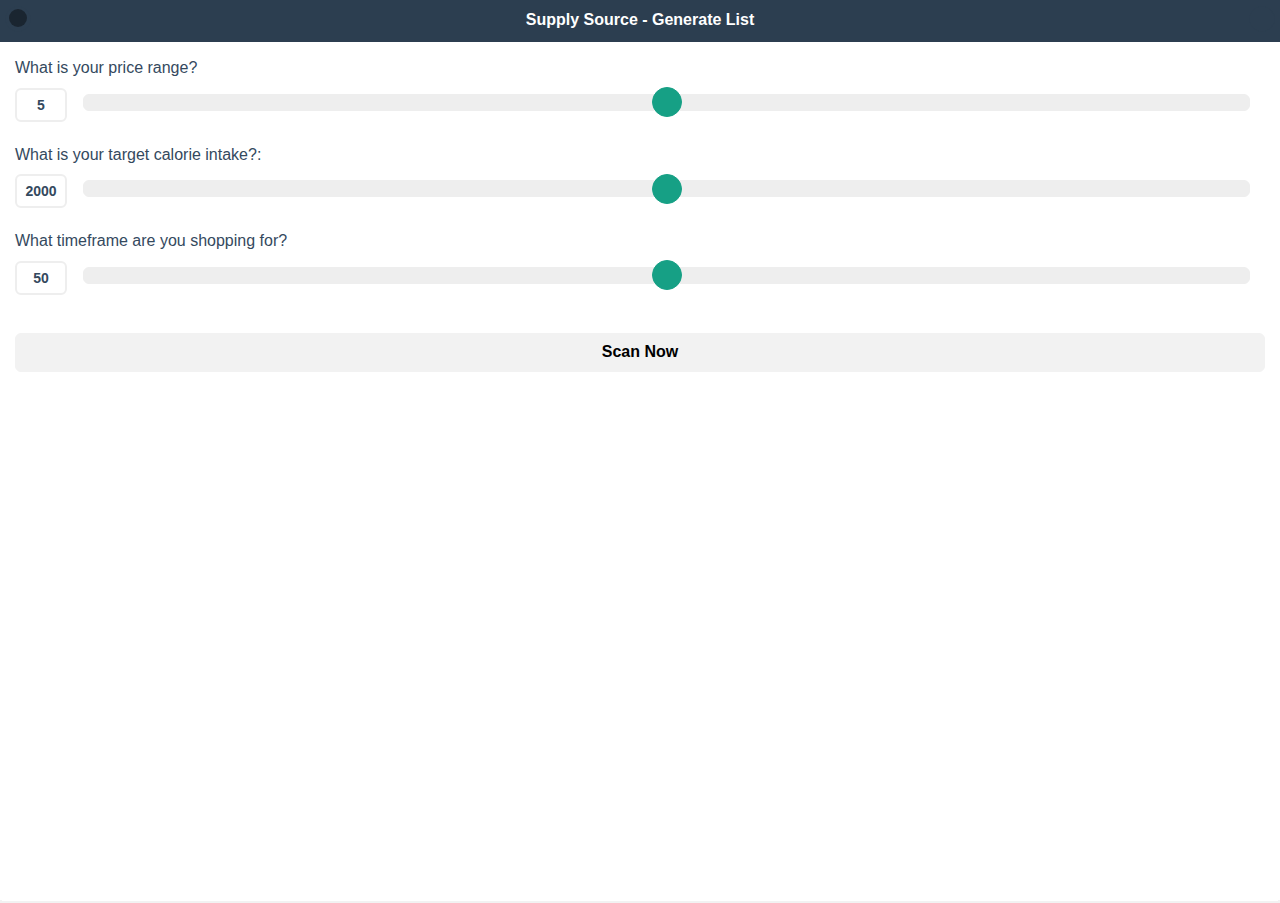
==== commit ef29ab45: "asdf" ====
--- a/generate.html
+++ b/generate.html
@@ -5,57 +5,53 @@
         <meta name="format-detection" content="telephone=no" />
         <meta name="viewport" content="height=device-height,width=device-width,initial-scale=1.0,maximum-scale=1.0" >
 
-        <link rel="stylesheet" type="text/css" href="css/capplication.css" />
         <link rel="stylesheet" type="text/css" href="css/card.css" />
-        <link rel="stylesheet" type="text/css" href="css/topcoat-mobile-light.css" />
 
+        
+        <link rel="stylesheet" type="text/css" href="css/jquery.mobile.flatui.css" />
+        <link rel="stylesheet" type="text/css" href="css/card.css" />
         <script type="text/javascript" src="js/jquery.min.js"></script>
+        <script type="text/javascript" src="js/jquery.mobile-1.3.2.min.js"></script>
+        
         
 
-        <title>Supply Source</title>
+        <title>Generate List</title>
     </head>
     <body>
 
         <!-- Home screen -->
-        <div class="topcoat-navigation-bar">
-            <div class="topcoat-navigation-bar__item center full">
-                <h1 class="topcoat-navigation-bar__title">Generate List</h1>
+        <div data-role="page">
+
+            <div data-role="panel" id="panel" data-position="right" data-theme="c" data-display="push"></div>
+
+            <div data-role="header">
+              <a data-iconpos="notext" data-role="button" data-icon="home" title="Home">Home</a>
+              <h1>Supply Source - Generate List</h1>
+              <a data-iconpos="notext" href="#panel" data-role="button" data-icon="flat-menu"></a>
             </div>
-        </div> 
+  
 
             <div data-role="content">
                 
-                <ul class="now">
-                  
-                  <li><div class="card">
-                    <p class="card-title">Trader Joe's Organic Chicken</p>
-                    <p><img src="http://appelfellerarts.com/wp-content/uploads/2012/07/TJ_bsb.jpg" class="full" /></p>
-                    <p>25g Protein </p>
-                    </div>
-                  </li>
+                 <form>
 
-                  <li><div class="card">
-                    <p class="card-title">New Card Style</p>
-                    <p>This is a description and below is a url in the card.</p>
-                    <p class="url"><a href="http://www.google.com/landing/now/">See the page</a></p>
-                  </div></li>
+                  <label for="slider-1">What is your price range?</label>
+                  <input type="range" name="slider-1" id="slider-1" min="0" max="10" value="5" data-popup-enabled="true">
+                  <br/>
 
-                  <li><div class="card">
-                    <p class="card-title">Cards Are Repeatable</p>
-                    <p>We can have as many of these on a page as we like.</p>
-                  </div></li>
-                
-                  <li><div class="card">
-                    <p class="card-title">Scan Test</p>
-                
-                    <p id="barcode">Waiting for scan...</p>
-                    <p><button class="topcoat-button" onclick="barcodeScanner()">Scan Now</button></p>
-                  </div></li>
+                  <label for="slider-2">What is your target calorie intake?:</label>
+                  <input type="range" name="slider-2" id="slider-2" min="1000" max="3000" value="2000" data-show-value="true">
+                  <br/>
 
-                  <div id="barcode"></div>
-                </ul>
+                  <label for="slider-3">What timeframe are you shopping for?</label>
+                  <input type="range" name="slider-3" id="slider-3" min="0" max="100" value="50" data-show-value="true" data-popup-enabled="true">
+                  <br/>
+
+                  <p><button class="topcoat-button" onclick="barcodeScanner()">Scan Now</button></p>
+                </form>   
     
             </div>
+
         </div>
 
         <script type="text/javascript" src="cordova.js"></script>
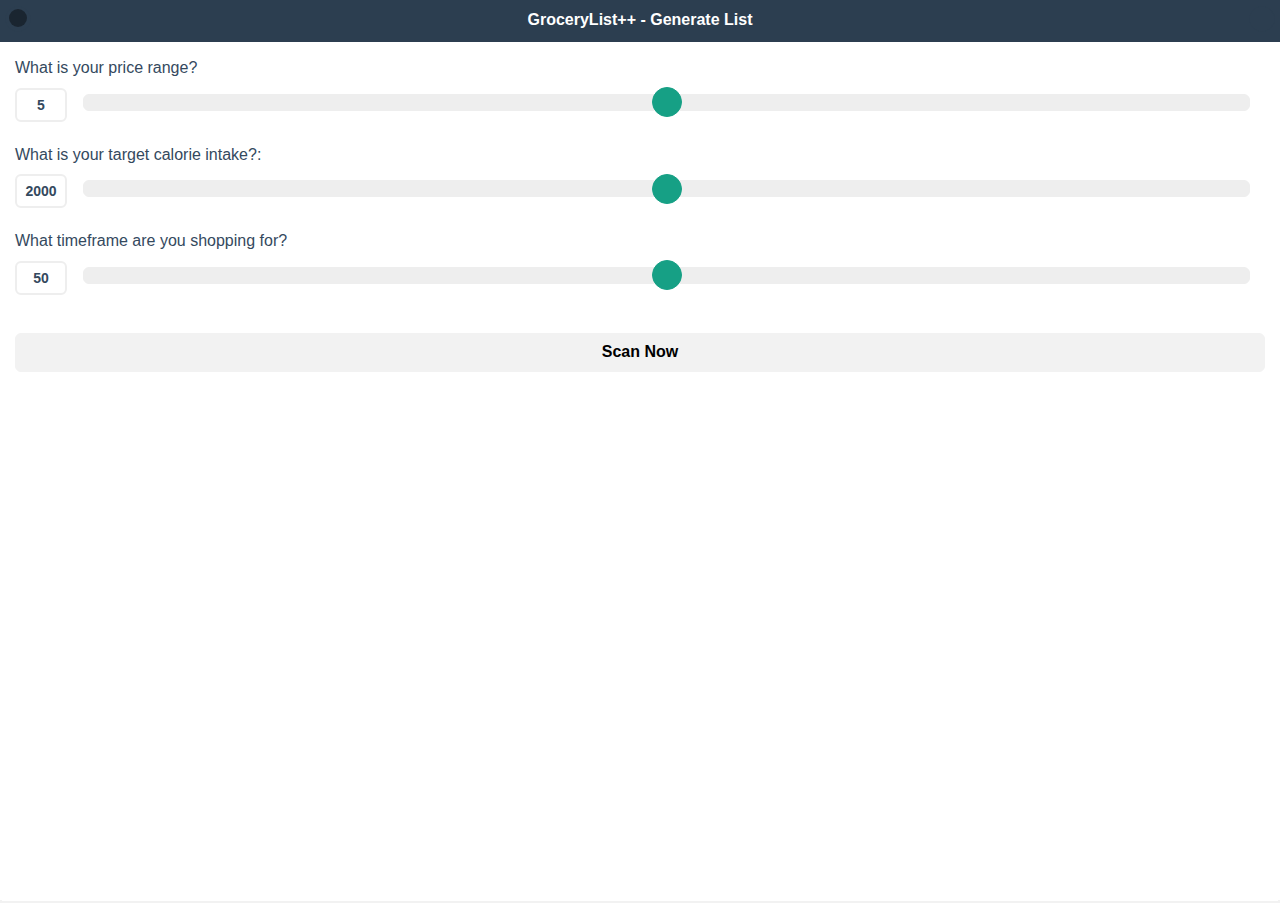
==== commit e4ab98dc: "minor UI changes" ====
--- a/generate.html
+++ b/generate.html
@@ -26,7 +26,7 @@
 
             <div data-role="header">
               <a data-iconpos="notext" data-role="button" data-icon="home" title="Home">Home</a>
-              <h1>Supply Source - Generate List</h1>
+              <h1>GroceryList++ - Generate List</h1>
               <a data-iconpos="notext" href="#panel" data-role="button" data-icon="flat-menu"></a>
             </div>
   
